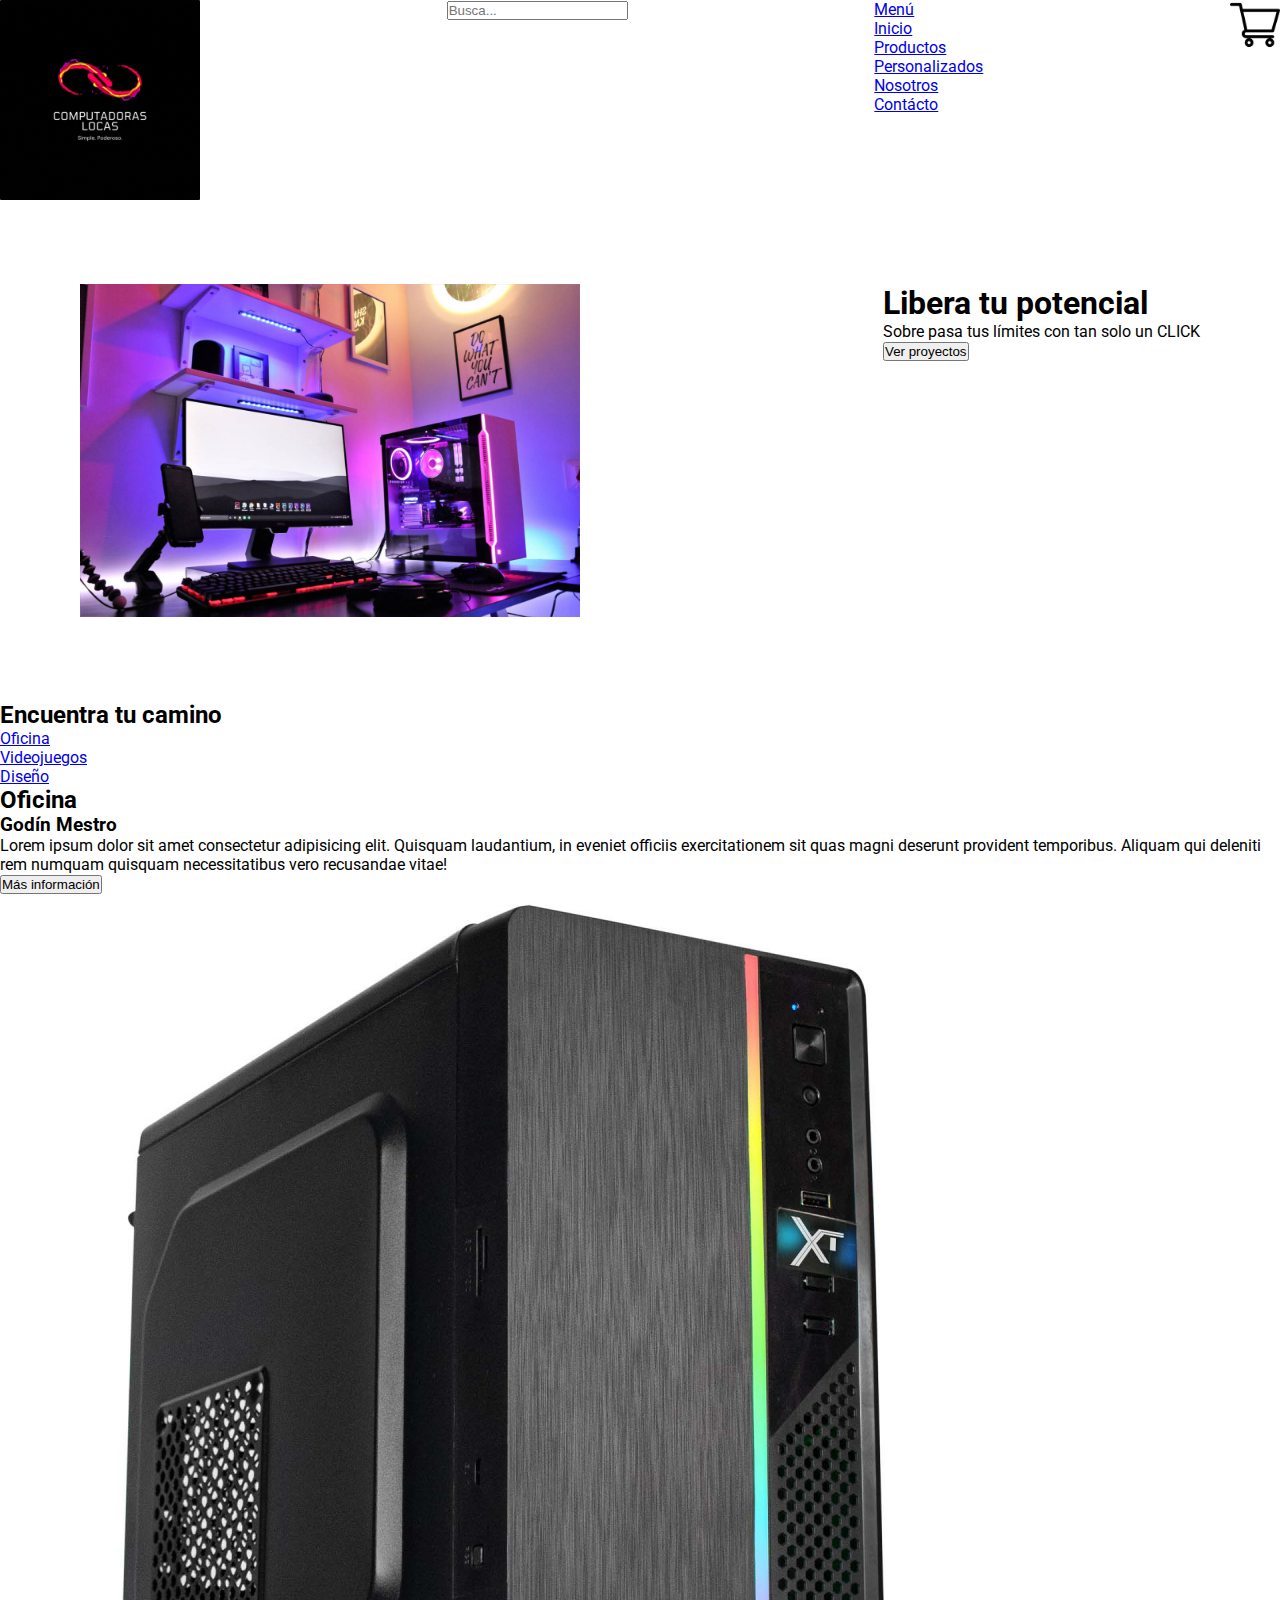
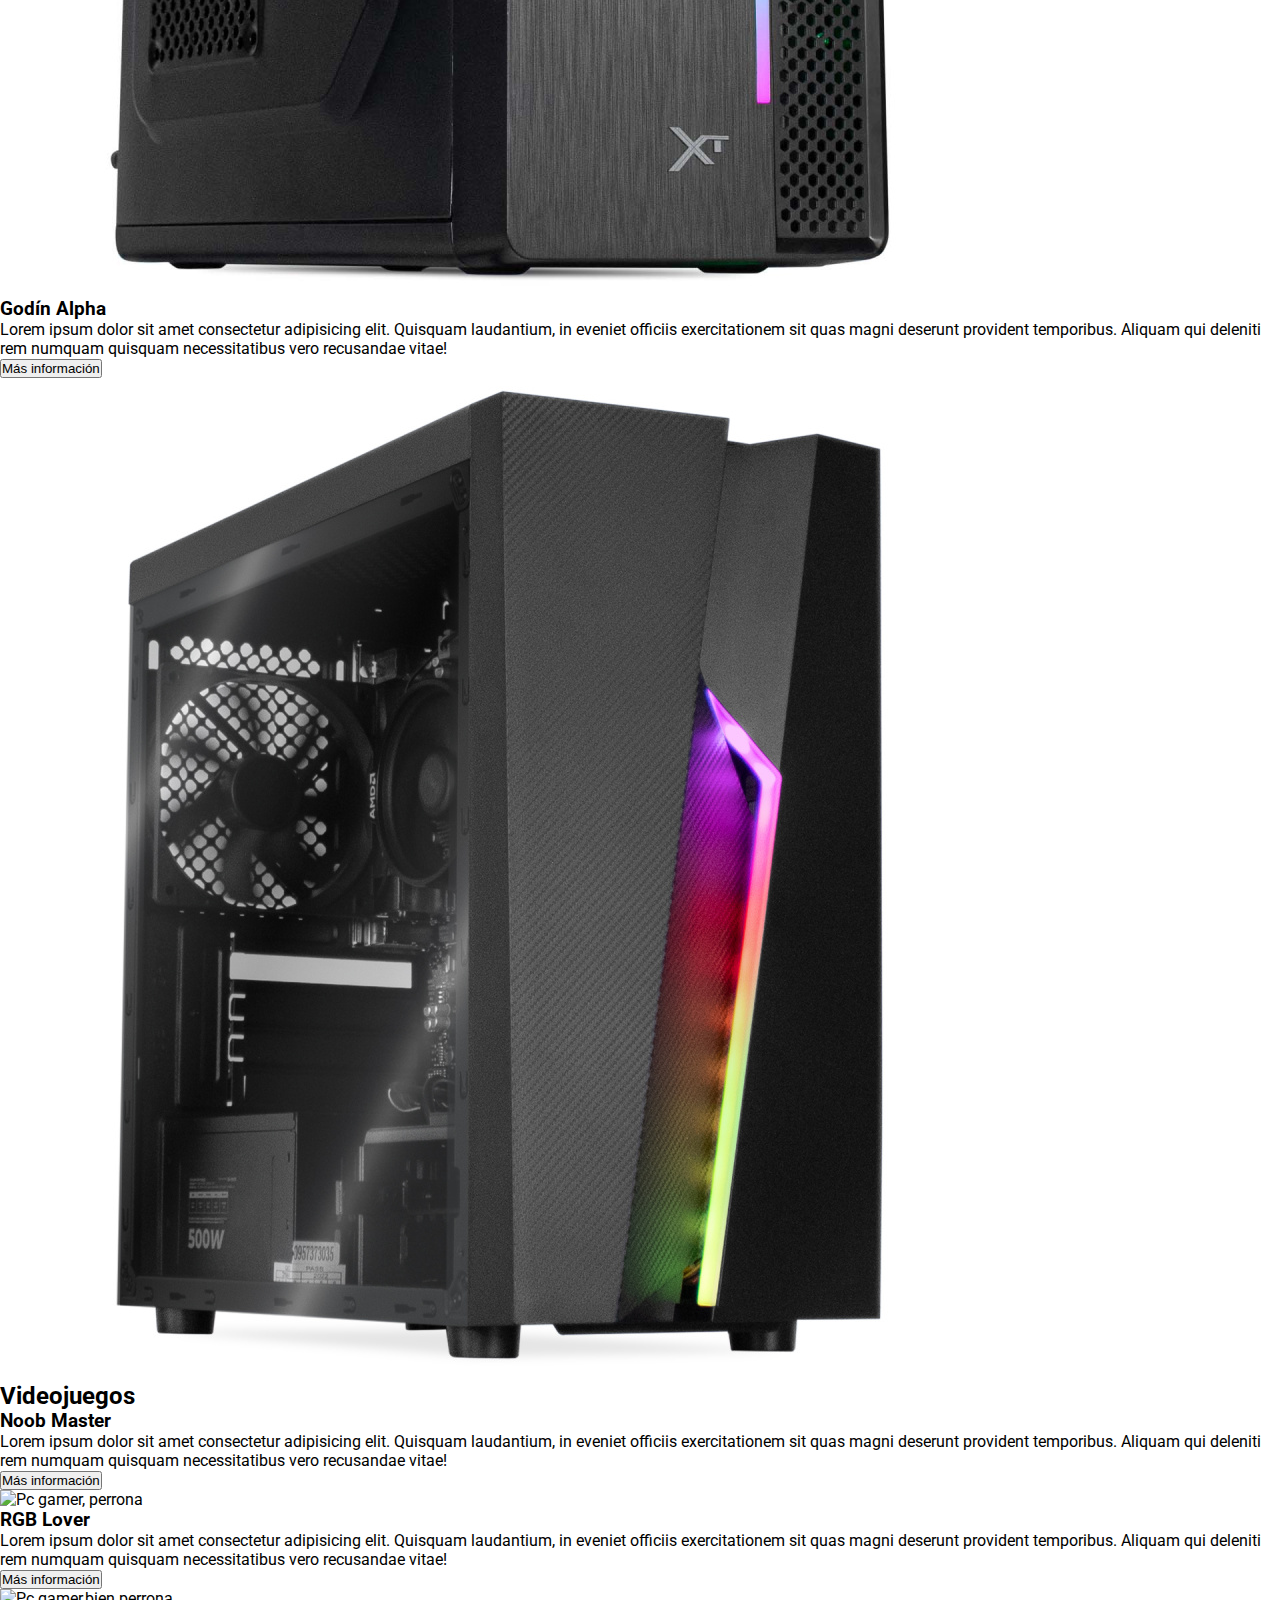
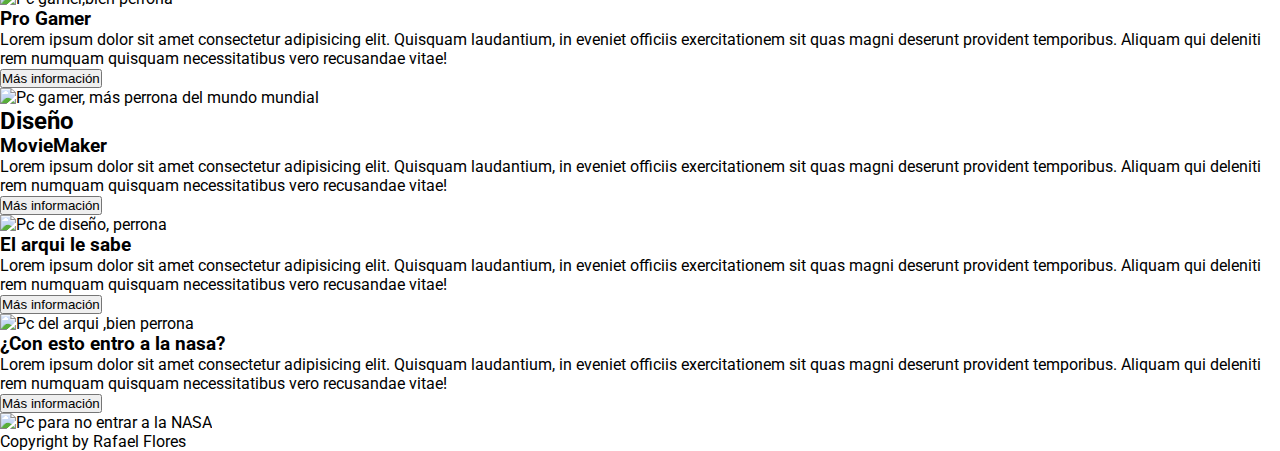
==== index.html @ 60869ec3 "unit" ====
<!DOCTYPE html>
<html lang="en">
<head>
  <meta charset="UTF-8">
  <meta http-equiv="X-UA-Compatible" content="IE=edge">
  <meta name="viewport" content="width=device-width, initial-scale=1.0">
  <title>Computadoras Locas</title>
  <link href="styles/index.css" rel="stylesheet" type="text/css">
</head>
<body>
<header>
  <div class="logo">
    <img src="imagenes/logo.gif" alt="Logo perron">
  </div>
  <div class="search_bar">
    <input type="text" placeholder="Busca...">
  </div>
    <nav>
      <ul id="menu">
        <li><a href="#">Menú</a></li>
      </ul>  
      <ul>
        <li><a href="#">Inicio</a></li>
        <li><a href="pages/productos.html">Productos</a></li>
        <li><a href="pages/personalizados.html">Personalizados</a></li>
        <li><a href="pages/nosotros.html">Nosotros</a></li>
        <li><a href="pages/contacto.html">Contácto</a></li>
      </ul>
    </nav>
    <div class="cart">
      <img src="imagenes/shopping-cart.png" alt="Carrito perron">
    </div>
      
</header>
<main>
  <div class="banner">
    <img src="imagenes/image_intro.jpeg" alt="Imagen Perrona de una PC"> 
  </div>
  <div class="text_1">
    <h1>Libera tu potencial</h1>
    <p>Sobre pasa tus límites con tan solo un CLICK</p>
  
  <div>
    <button type="button">Ver proyectos</button>
  </div>
</div>
</main>
<aside>
  <h2>Encuentra tu camino</h2>
  <ul>
    <li><a href="#">Oficina</a></li>
    <li><a href="#">Videojuegos</a></li>
    <li><a href="#">Diseño</a></li>
  </ul>
</aside>
<section id="oficina">
  <div class="heading">
    <h2>Oficina</h2>
  </div>
  <div id="godin_mestro">
    <div>
      <h3>Godín Mestro</h3>
      <p>Lorem ipsum dolor sit amet consectetur adipisicing elit. Quisquam laudantium, in eveniet officiis exercitationem sit quas magni deserunt provident temporibus. Aliquam qui deleniti rem numquam quisquam necessitatibus vero recusandae vitae!</p>
    </div>
    <div>
      <button type="button">Más información</button>
    </div>
    <div>
      <img src="imagenes/godin_maestro/godin_mestro.jpg" alt="Pc godín, perrona">
    </div>
  </div>
  <div id="godin_alpha">
    <div>
      <h3>Godín Alpha</h3>
      <p>Lorem ipsum dolor sit amet consectetur adipisicing elit. Quisquam laudantium, in eveniet officiis exercitationem sit quas magni deserunt provident temporibus. Aliquam qui deleniti rem numquam quisquam necessitatibus vero recusandae vitae!</p>
    </div>
    <div>
      <button type="button">Más información</button>
    </div>
    <div>
      <img src="imagenes/godin_alpha/godin_alpha_a.jpg" alt="Pc godín, aún más perrona">
    </div>
  </div>
</section>
<section id="videojuegos">
  <div class="heading">
    <h2>Videojuegos</h2>
  </div>
  <div id="noob_master">
    <div>
      <h3>Noob Master</h3>
      <p>Lorem ipsum dolor sit amet consectetur adipisicing elit. Quisquam laudantium, in eveniet officiis exercitationem sit quas magni deserunt provident temporibus. Aliquam qui deleniti rem numquam quisquam necessitatibus vero recusandae vitae!</p>
    </div>
    <div>
      <button type="button">Más información</button>
    </div>
    <div>
      <img src="#" alt="Pc gamer, perrona">
    </div>
  </div>
  <div id="rgb_lover">
    <div>
      <h3>RGB Lover</h3>
      <p>Lorem ipsum dolor sit amet consectetur adipisicing elit. Quisquam laudantium, in eveniet officiis exercitationem sit quas magni deserunt provident temporibus. Aliquam qui deleniti rem numquam quisquam necessitatibus vero recusandae vitae!</p>
    </div>
    <div>
      <button type="button">Más información</button>
    </div>
    <div>
      <img src="#" alt="Pc gamer,bien perrona">
    </div>
  </div>
  <div id="Pro_Gamer">
    <div>
      <h3>Pro Gamer</h3>
      <p>Lorem ipsum dolor sit amet consectetur adipisicing elit. Quisquam laudantium, in eveniet officiis exercitationem sit quas magni deserunt provident temporibus. Aliquam qui deleniti rem numquam quisquam necessitatibus vero recusandae vitae!</p>
    </div>
    <div>
      <button type="button">Más información</button>
    </div>
    <div>
      <img src="#" alt="Pc gamer, más perrona del mundo mundial">
    </div>
  </div>
</section>
<section id="diseño">
  <div class="heading">
    <h2>Diseño</h2>
  </div>
  <div id="movie_maker">
    <div>
      <h3>MovieMaker</h3>
      <p>Lorem ipsum dolor sit amet consectetur adipisicing elit. Quisquam laudantium, in eveniet officiis exercitationem sit quas magni deserunt provident temporibus. Aliquam qui deleniti rem numquam quisquam necessitatibus vero recusandae vitae!</p>
    </div>
    <div>
      <button type="button">Más información</button>
    </div>
    <div>
      <img src="#" alt="Pc de diseño, perrona">
    </div>
  </div>
  <div id="arqui">
    <div>
      <h3>El arqui le sabe</h3>
      <p>Lorem ipsum dolor sit amet consectetur adipisicing elit. Quisquam laudantium, in eveniet officiis exercitationem sit quas magni deserunt provident temporibus. Aliquam qui deleniti rem numquam quisquam necessitatibus vero recusandae vitae!</p>
    </div>
    <div>
      <button type="button">Más información</button>
    </div>
    <div>
      <img src="#" alt="Pc del arqui ,bien perrona">
    </div>
  </div>
  <div id="nasa">
    <div>
      <h3>¿Con esto entro a la nasa?</h3>
      <p>Lorem ipsum dolor sit amet consectetur adipisicing elit. Quisquam laudantium, in eveniet officiis exercitationem sit quas magni deserunt provident temporibus. Aliquam qui deleniti rem numquam quisquam necessitatibus vero recusandae vitae!</p>
    </div>
    <div>
      <button type="button">Más información</button>
    </div>
    <div>
      <img src="#" alt="Pc para no entrar a la NASA">
    </div>
  </div>
</section>
<footer>
  <label>Copyright by Rafael Flores</label>
</footer>
  
</body>
</html>
---- styles/index.css ----
@import url('https://fonts.googleapis.com/css2?family=Roboto:wght@400;700&display=swap');


html {
  /* background-color:#020202; */
  font-family: 'Roboto', sans-serif;
}


* {
  margin: 0;
  padding: 0;
  box-sizing: border-box;
}

ul {
  list-style: none;
}

header {
  display: flex;
  justify-content: space-between;
}


.logo img {
  display: inline-block;
  width: 200px;
  border-radius: 1px;
}


.cart img {
  display: inline-block;
  width: 50px;
}

/*Main*/

main {
  display: flex;
  justify-content: space-between;
}

.banner {
  width: auto;
  height: auto;
  padding: 80px;
}

.banner img {
  width: 500px;
  
}

.text_1 {
  width: auto;
  height: auto;
  padding: 80px;
}
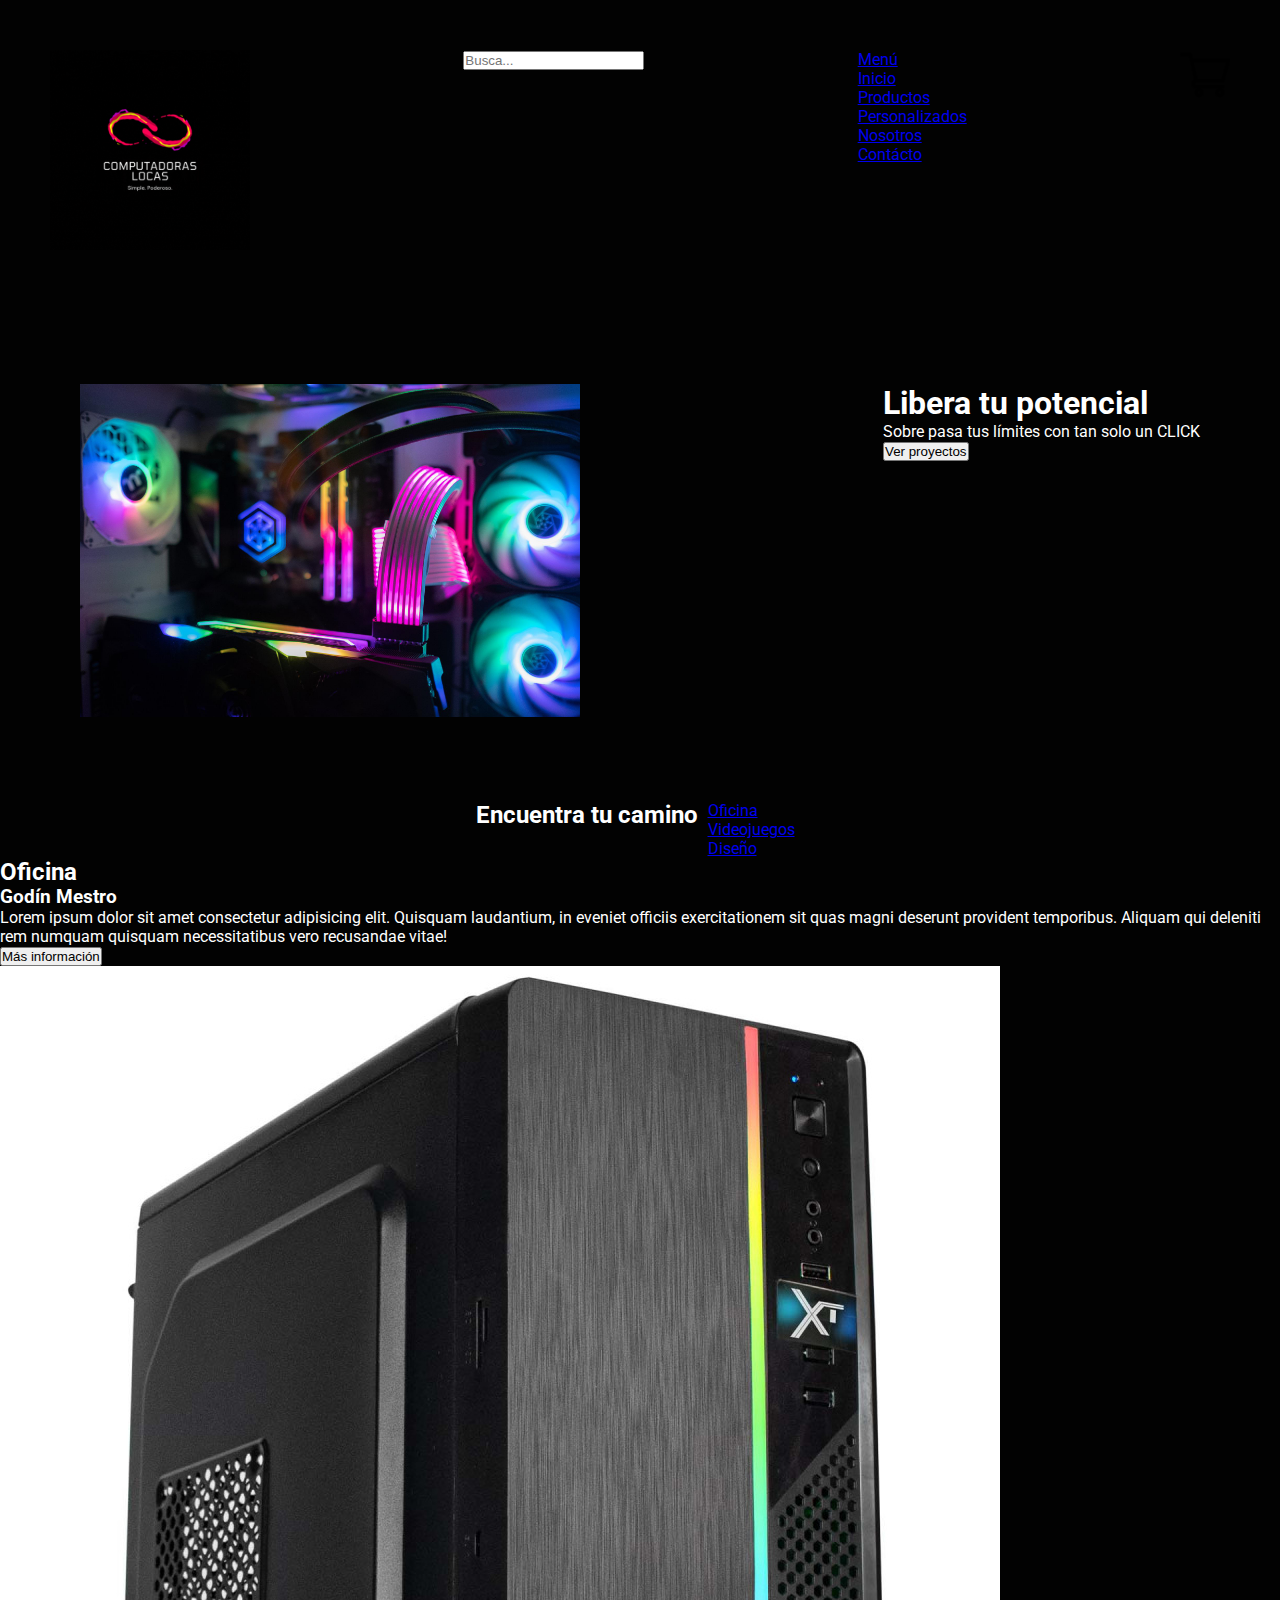
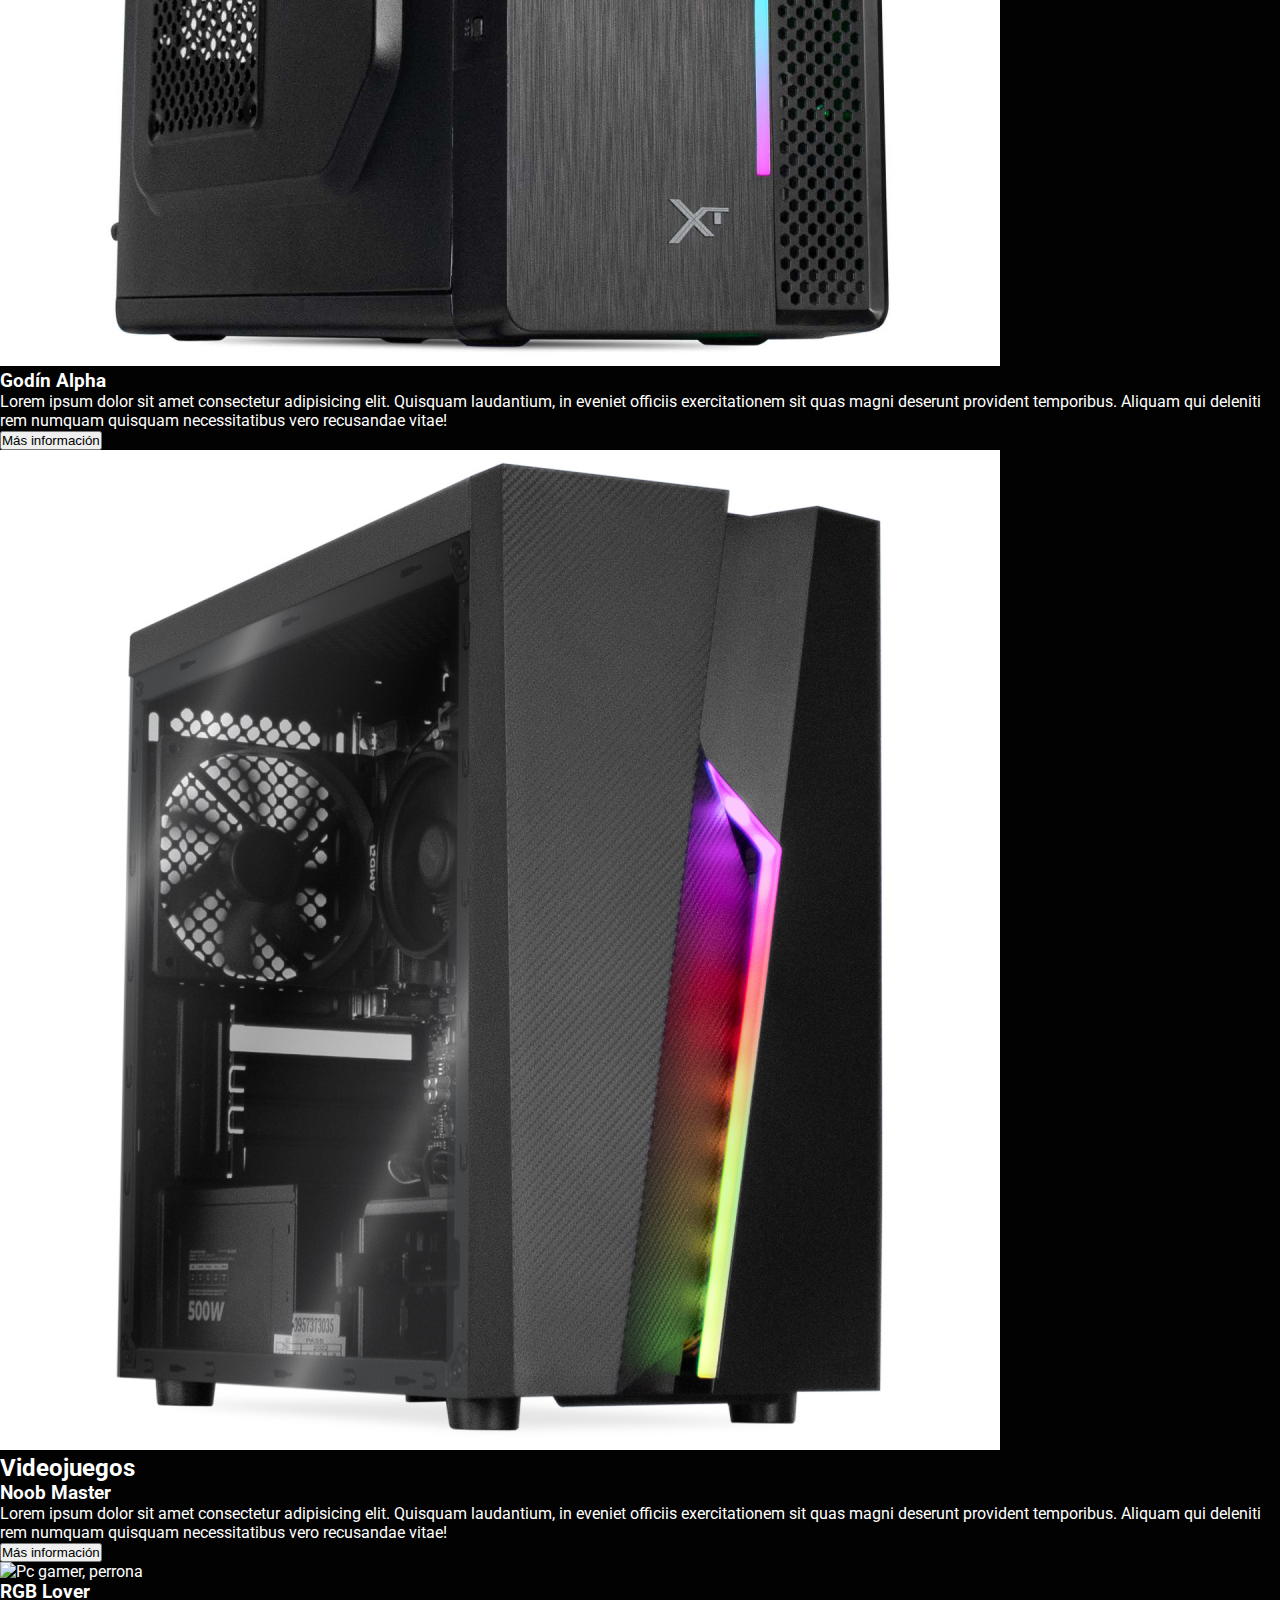
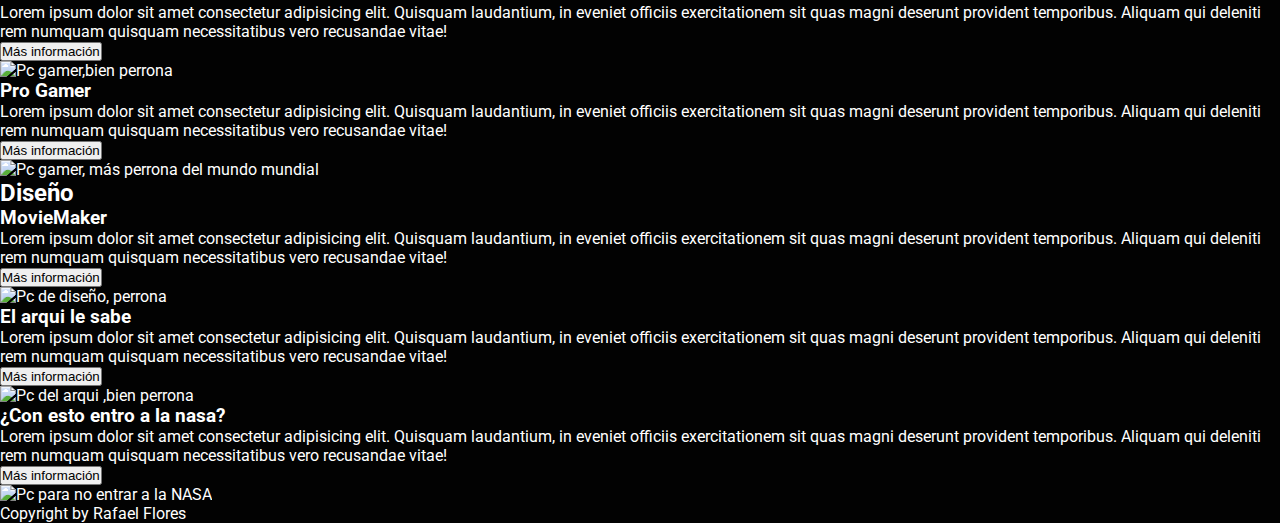
==== commit 6cefb2c7: "unit" ====
--- a/index.html
+++ b/index.html
@@ -34,7 +34,7 @@
 </header>
 <main>
   <div class="banner">
-    <img src="imagenes/image_intro.jpeg" alt="Imagen Perrona de una PC"> 
+    <img src="imagenes/intro.jpg" alt="Imagen Perrona de una PC"> 
   </div>
   <div class="text_1">
     <h1>Libera tu potencial</h1>
@@ -45,7 +45,7 @@
   </div>
 </div>
 </main>
-<aside>
+<aside class="menu_section">
   <h2>Encuentra tu camino</h2>
   <ul>
     <li><a href="#">Oficina</a></li>
--- a/styles/index.css
+++ b/styles/index.css
@@ -2,24 +2,29 @@
 
 
 html {
-  /* background-color:#020202; */
+  background-color:#020202;
   font-family: 'Roboto', sans-serif;
+  color:#fff;
 }
 
 
 * {
   margin: 0;
   padding: 0;
-  box-sizing: border-box;
 }
 
-ul {
+
+
+
+ul  {
   list-style: none;
+  
 }
 
 header {
   display: flex;
   justify-content: space-between;
+  padding: 50px;
 }
 
 
@@ -57,4 +62,20 @@
   width: auto;
   height: auto;
   padding: 80px;
+}
+
+/* PC menu section */
+
+.menu_section {
+  display: flex;
+  justify-content: center;
+  
+}
+
+.menu_section h2 a {
+  display: inline-block;
+}
+
+.menu_section a  {
+  padding: 10px;
 }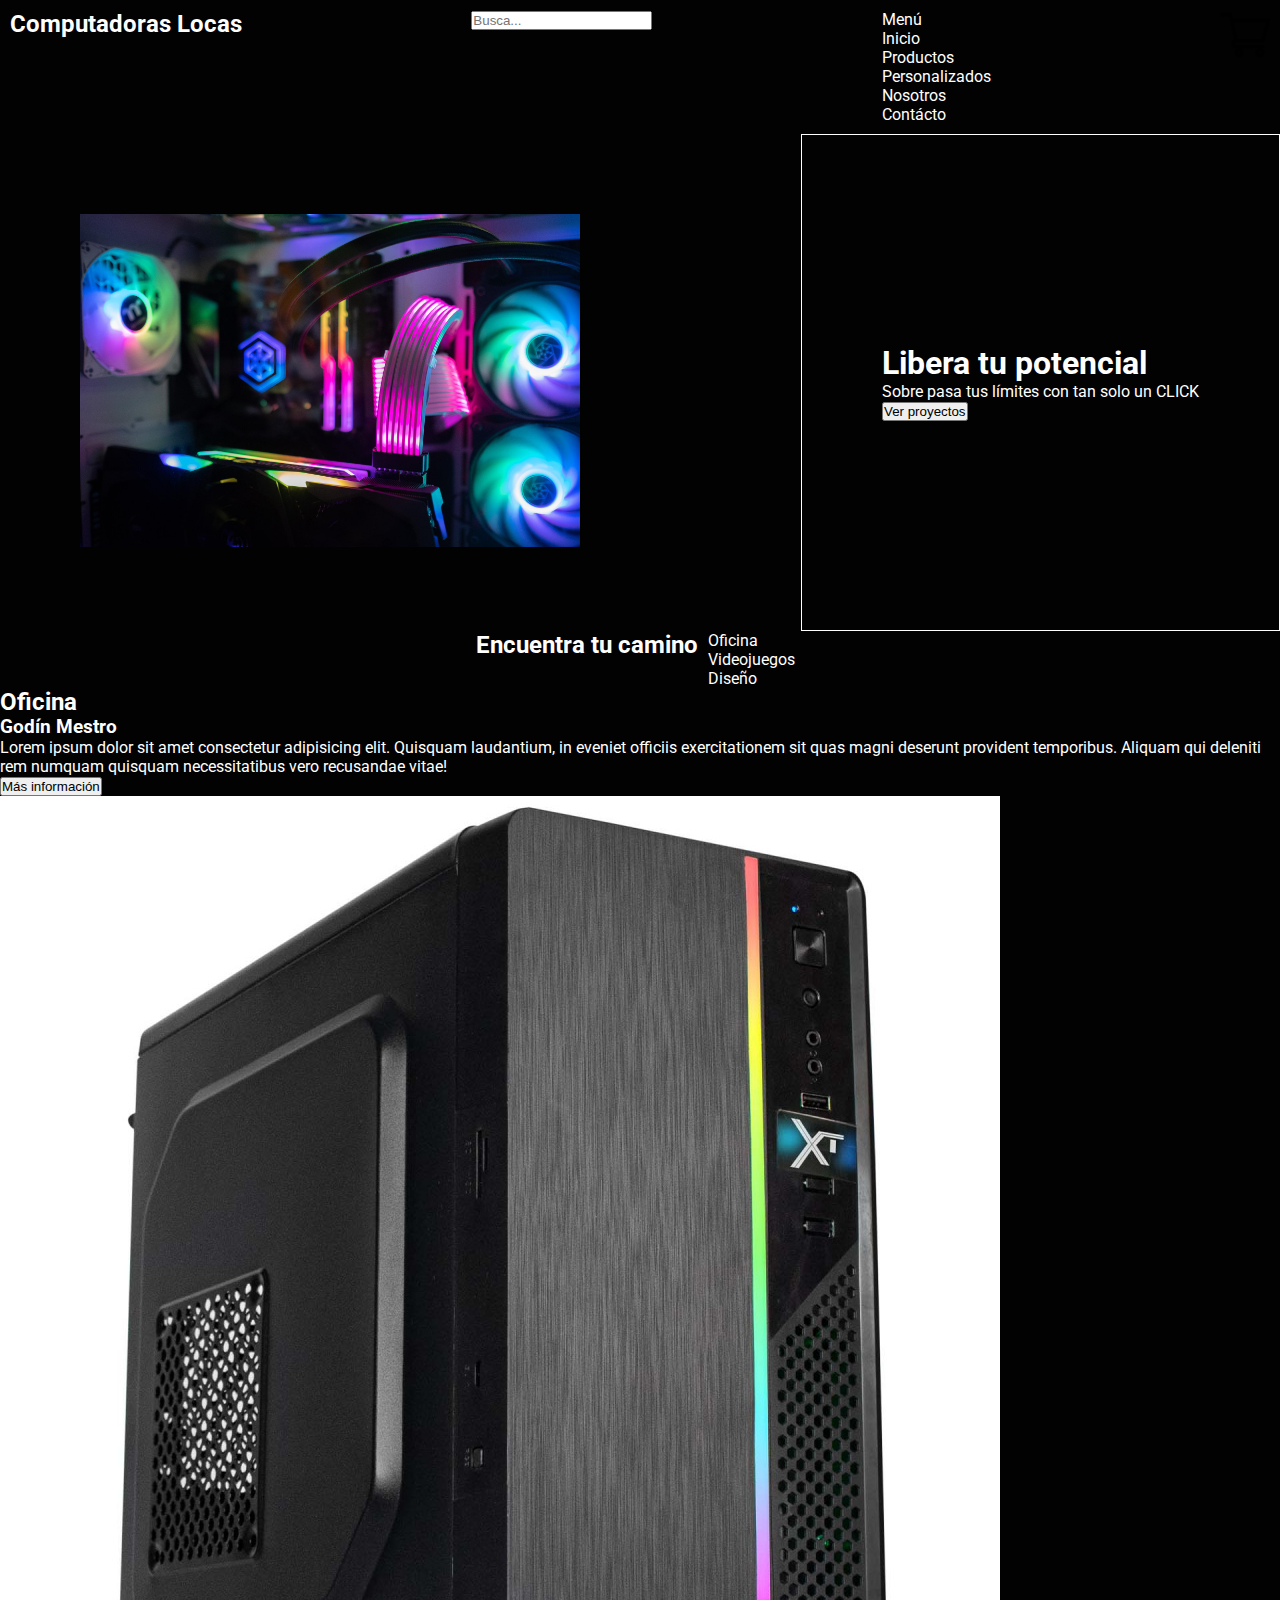
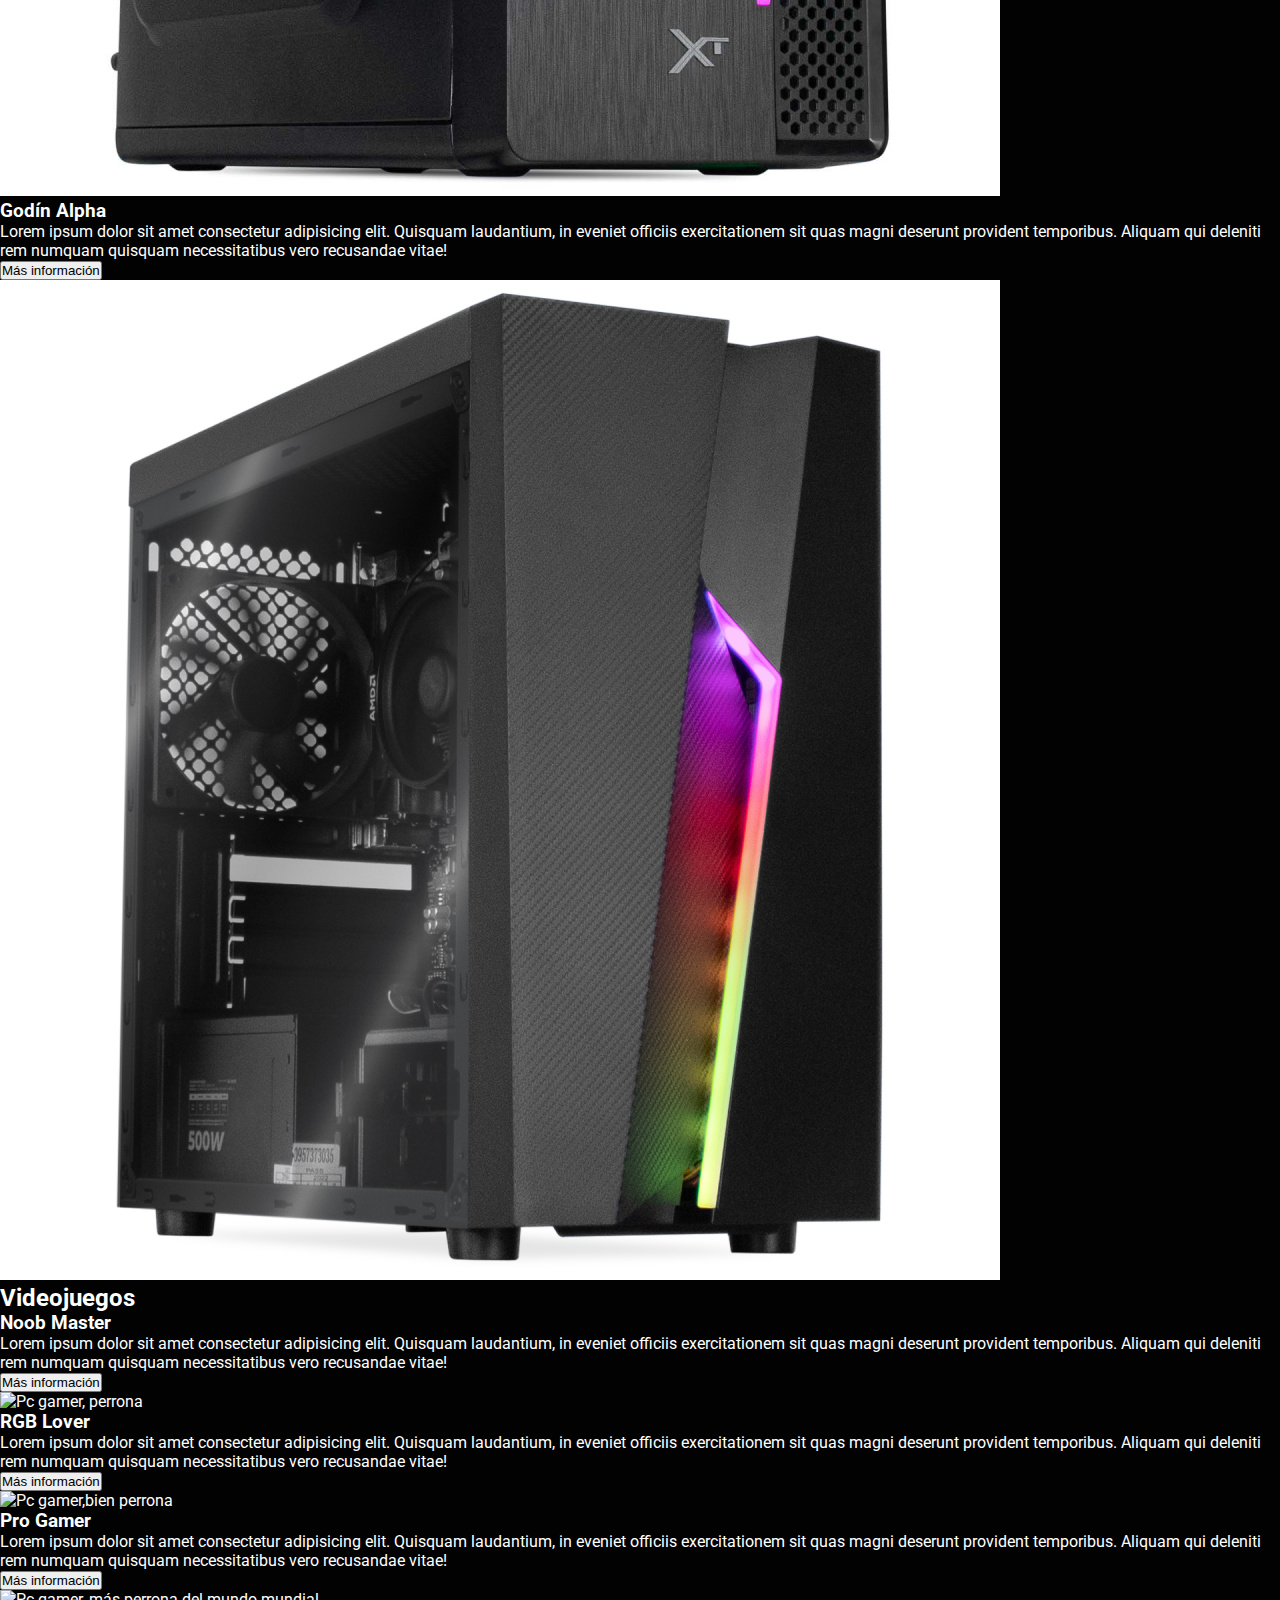
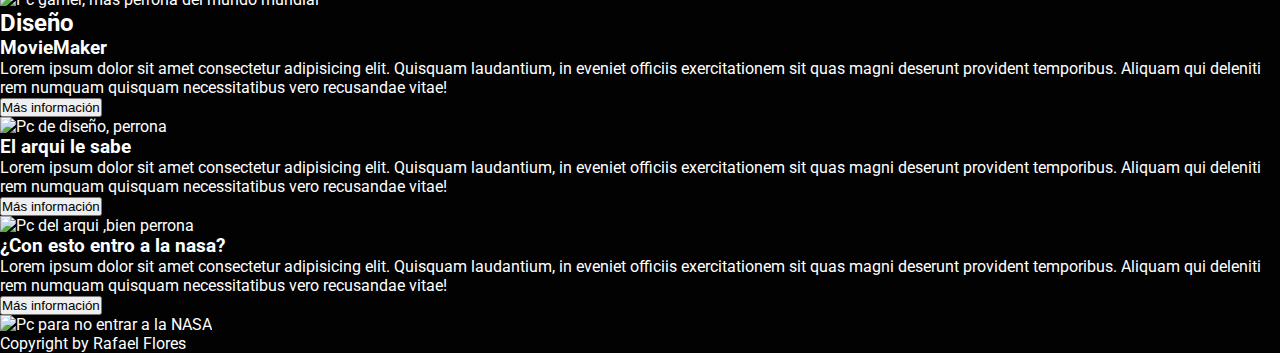
==== commit 4211fbc7: "unit" ====
--- a/index.html
+++ b/index.html
@@ -10,7 +10,7 @@
 <body>
 <header>
   <div class="logo">
-    <img src="imagenes/logo.gif" alt="Logo perron">
+    <h2>Computadoras Locas</h2>
   </div>
   <div class="search_bar">
     <input type="text" placeholder="Busca...">
--- a/styles/index.css
+++ b/styles/index.css
@@ -5,6 +5,7 @@
   background-color:#020202;
   font-family: 'Roboto', sans-serif;
   color:#fff;
+  box-sizing: border-box;
 }
 
 
@@ -16,22 +17,22 @@
 
 
 
-ul  {
+ul, a {
   list-style: none;
-  
+  color:#fff;
+  text-decoration: none;
 }
 
 header {
   display: flex;
   justify-content: space-between;
-  padding: 50px;
+  padding: 10px;
 }
 
 
 .logo img {
   display: inline-block;
-  width: 200px;
-  border-radius: 1px;
+  width: 300px;
 }
 
 
@@ -45,6 +46,7 @@
 main {
   display: flex;
   justify-content: space-between;
+  
 }
 
 .banner {
@@ -58,10 +60,12 @@
   
 }
 
+
+
 .text_1 {
-  width: auto;
-  height: auto;
   padding: 80px;
+  border: 1px solid #fff;
+  align-content: center;
 }
 
 /* PC menu section */
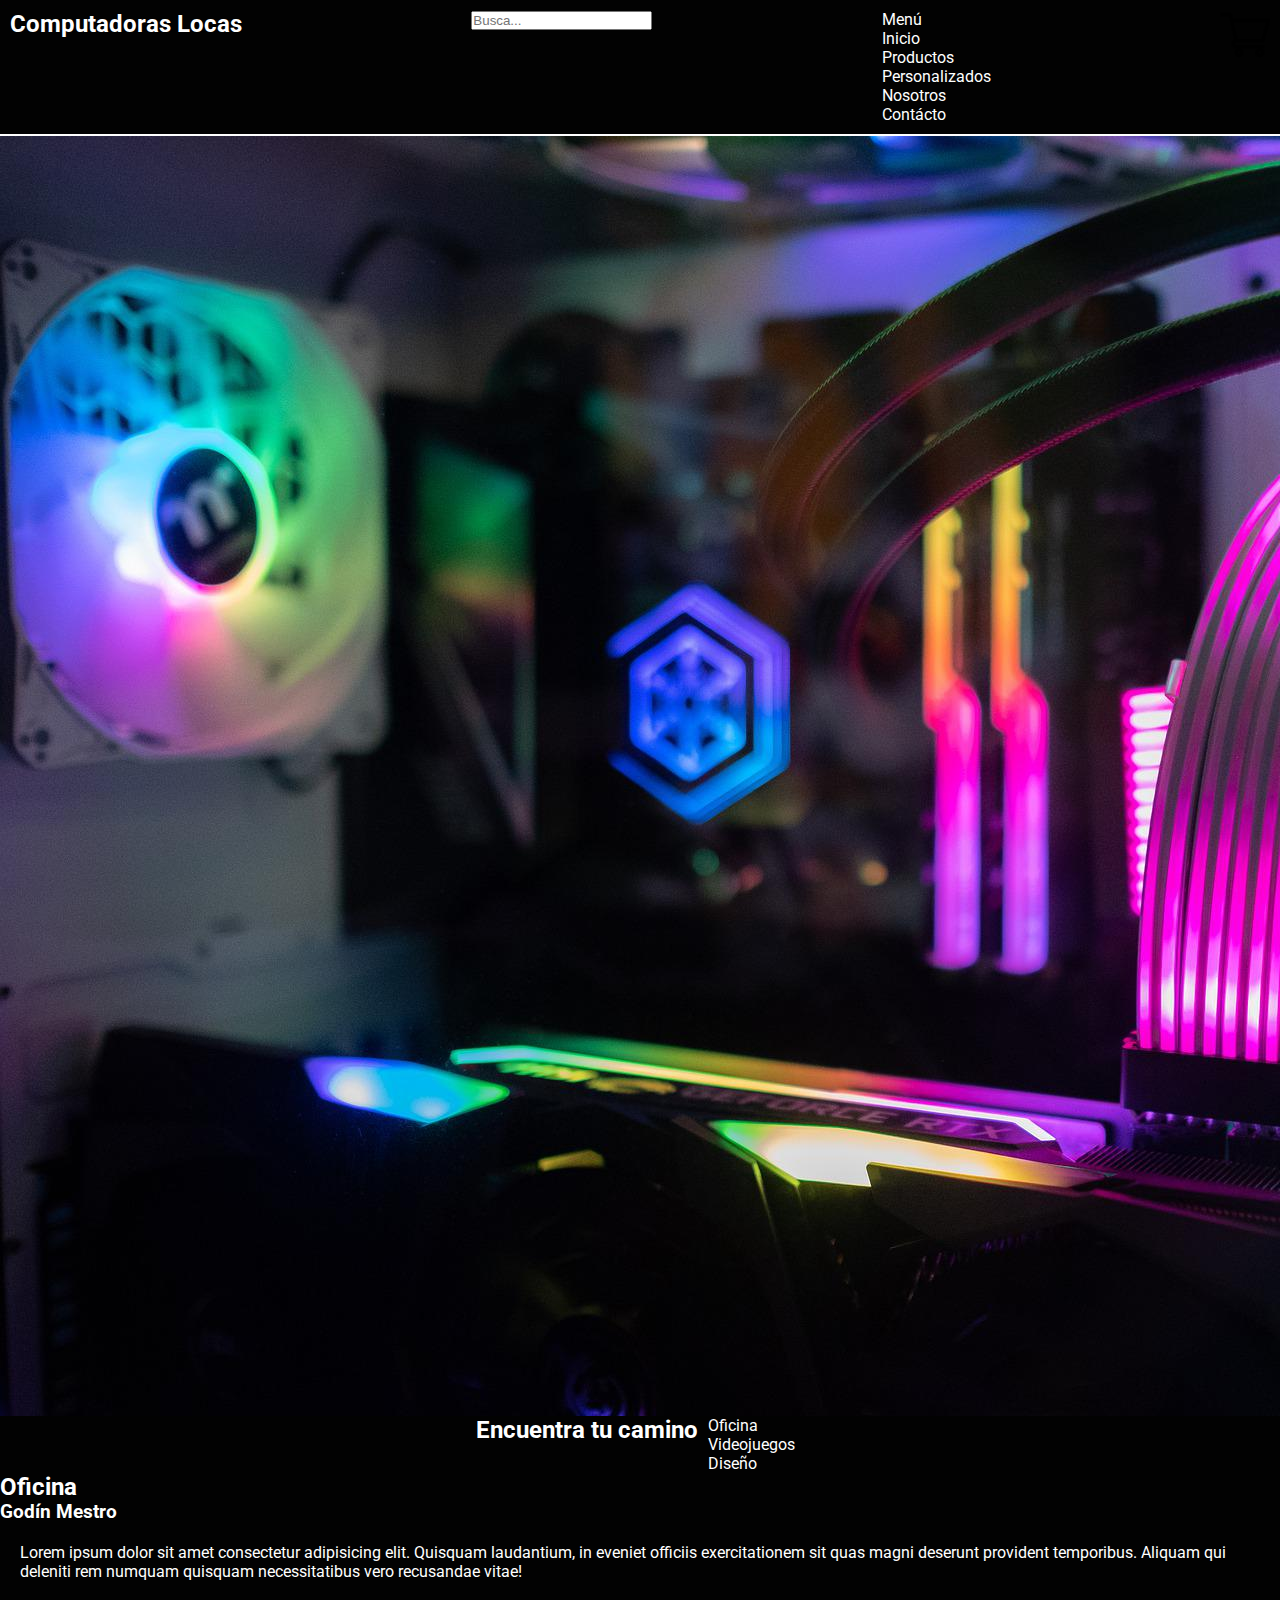
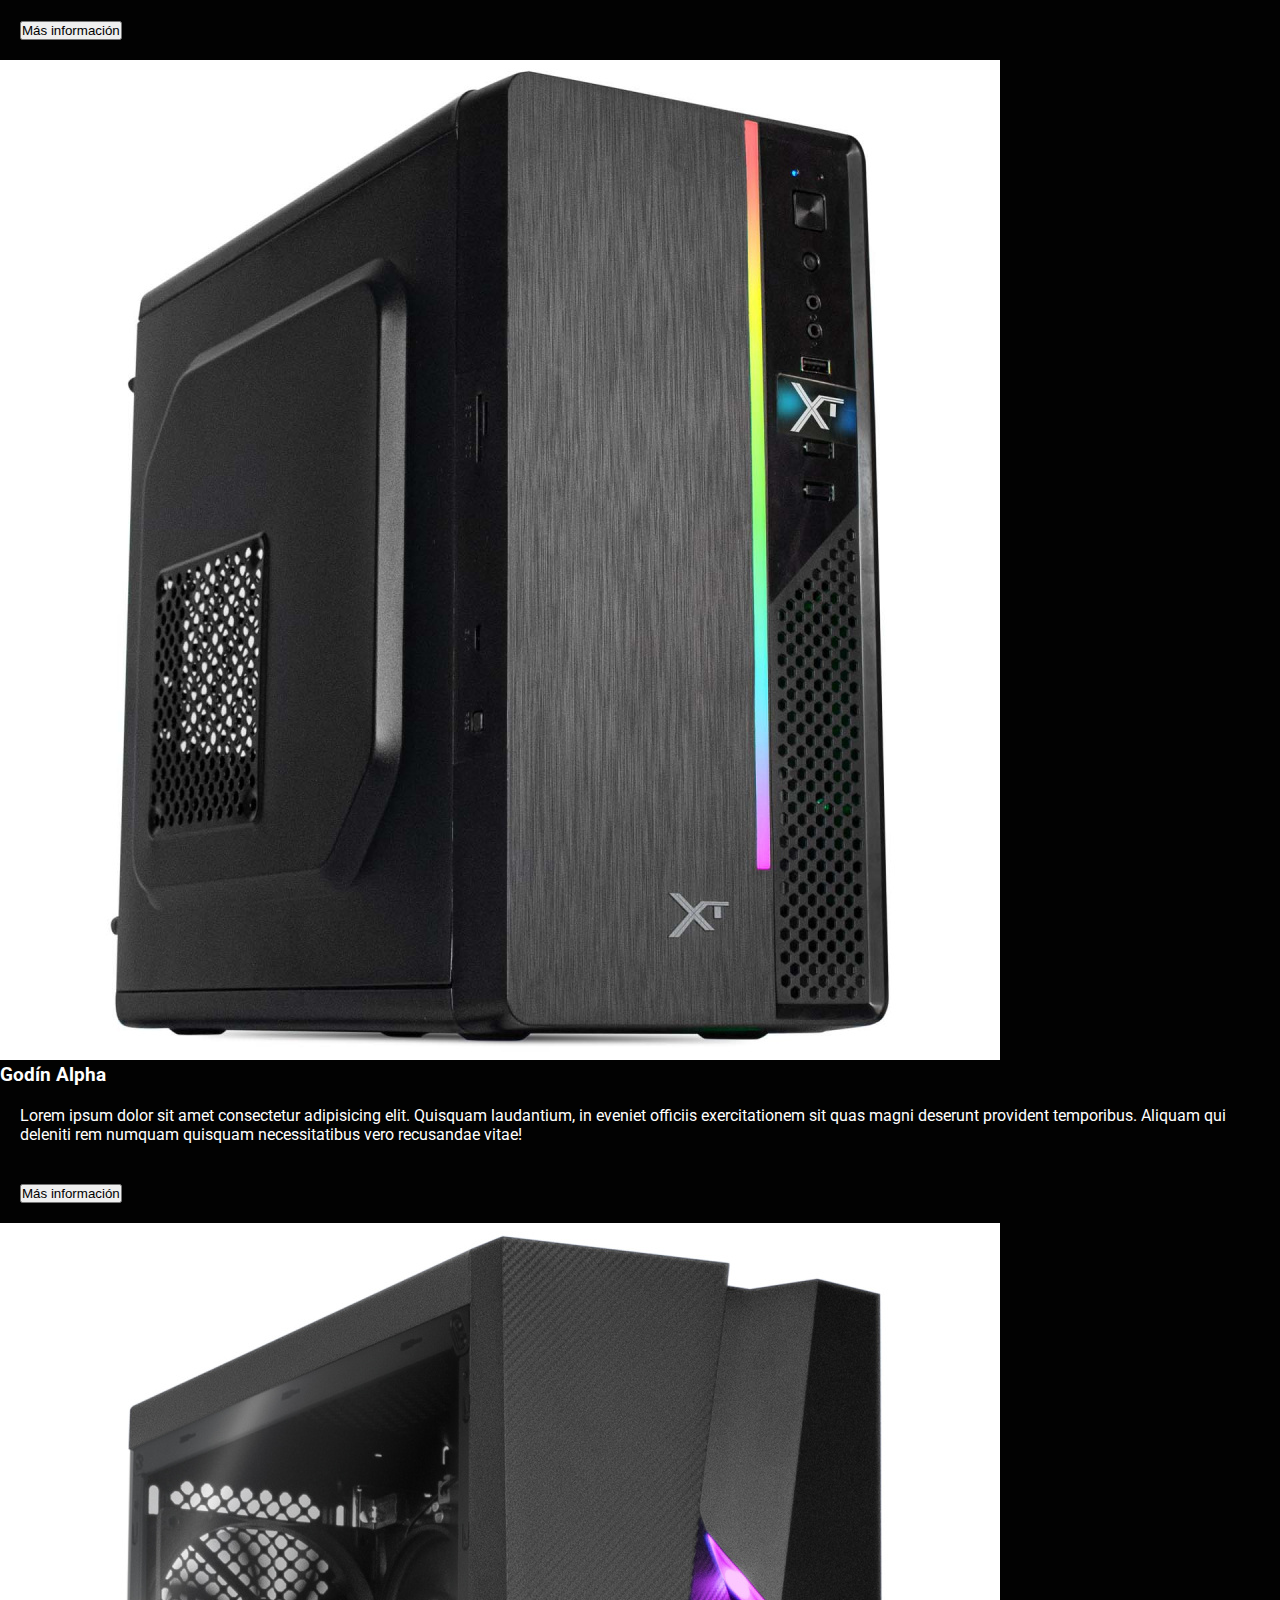
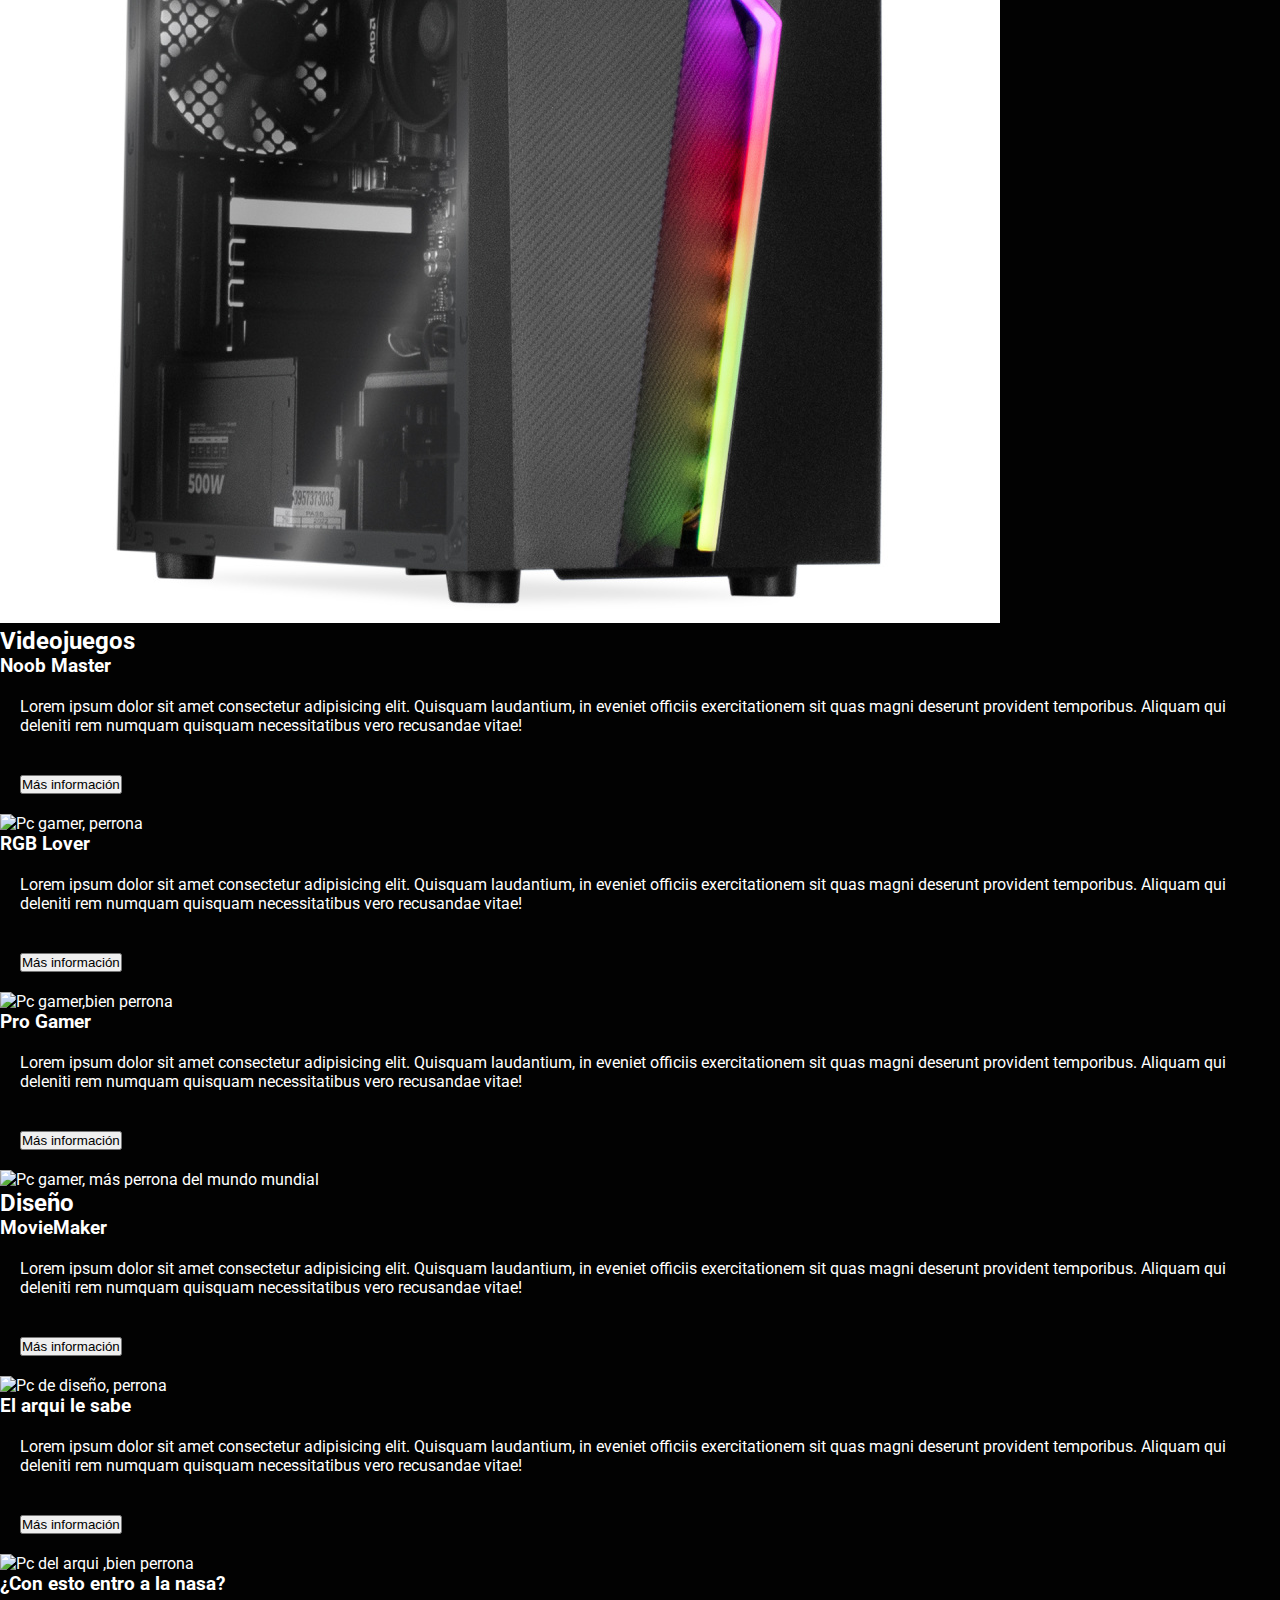
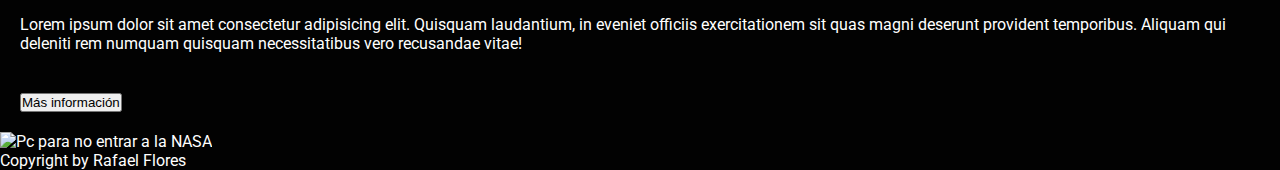
==== commit 0f9fd25f: "unit" ====
--- a/index.html
+++ b/index.html
@@ -33,17 +33,12 @@
       
 </header>
 <main>
-  <div class="banner">
-    <img src="imagenes/intro.jpg" alt="Imagen Perrona de una PC"> 
+    <img src="imagenes/intro.jpg" alt="Imagen Perrona de una PC">
+  <div class="text_1">
+      <h1>Libera tu potencial</h1>
+      <p>En <em>Computadoras Locas</em> podrás encontrar todo lo que necesitas para mostrarle al mundo todo lo que puedes hacer.</p>
+      <button type="button">Ver proyectos</button>
   </div>
-  <div class="text_1">
-    <h1>Libera tu potencial</h1>
-    <p>Sobre pasa tus límites con tan solo un CLICK</p>
-  
-  <div>
-    <button type="button">Ver proyectos</button>
-  </div>
-</div>
 </main>
 <aside class="menu_section">
   <h2>Encuentra tu camino</h2>
--- a/styles/index.css
+++ b/styles/index.css
@@ -6,6 +6,7 @@
   font-family: 'Roboto', sans-serif;
   color:#fff;
   box-sizing: border-box;
+  font-size: 16px;
 }
 
 
@@ -27,12 +28,14 @@
   display: flex;
   justify-content: space-between;
   padding: 10px;
+  border-bottom: 2px solid #fff;
 }
+
 
 
 .logo img {
   display: inline-block;
-  width: 300px;
+ 
 }
 
 
@@ -49,23 +52,23 @@
   
 }
 
-.banner {
-  width: auto;
-  height: auto;
-  padding: 80px;
-}
 
 .banner img {
-  width: 500px;
+  width: 50%;
   
 }
 
 
 
 .text_1 {
-  padding: 80px;
+  margin: auto;
   border: 1px solid #fff;
-  align-content: center;
+  align-items: center;
+  justify-items: center;
+}
+
+.text_1 h2,p,button {
+  margin: 20px;
 }
 
 /* PC menu section */
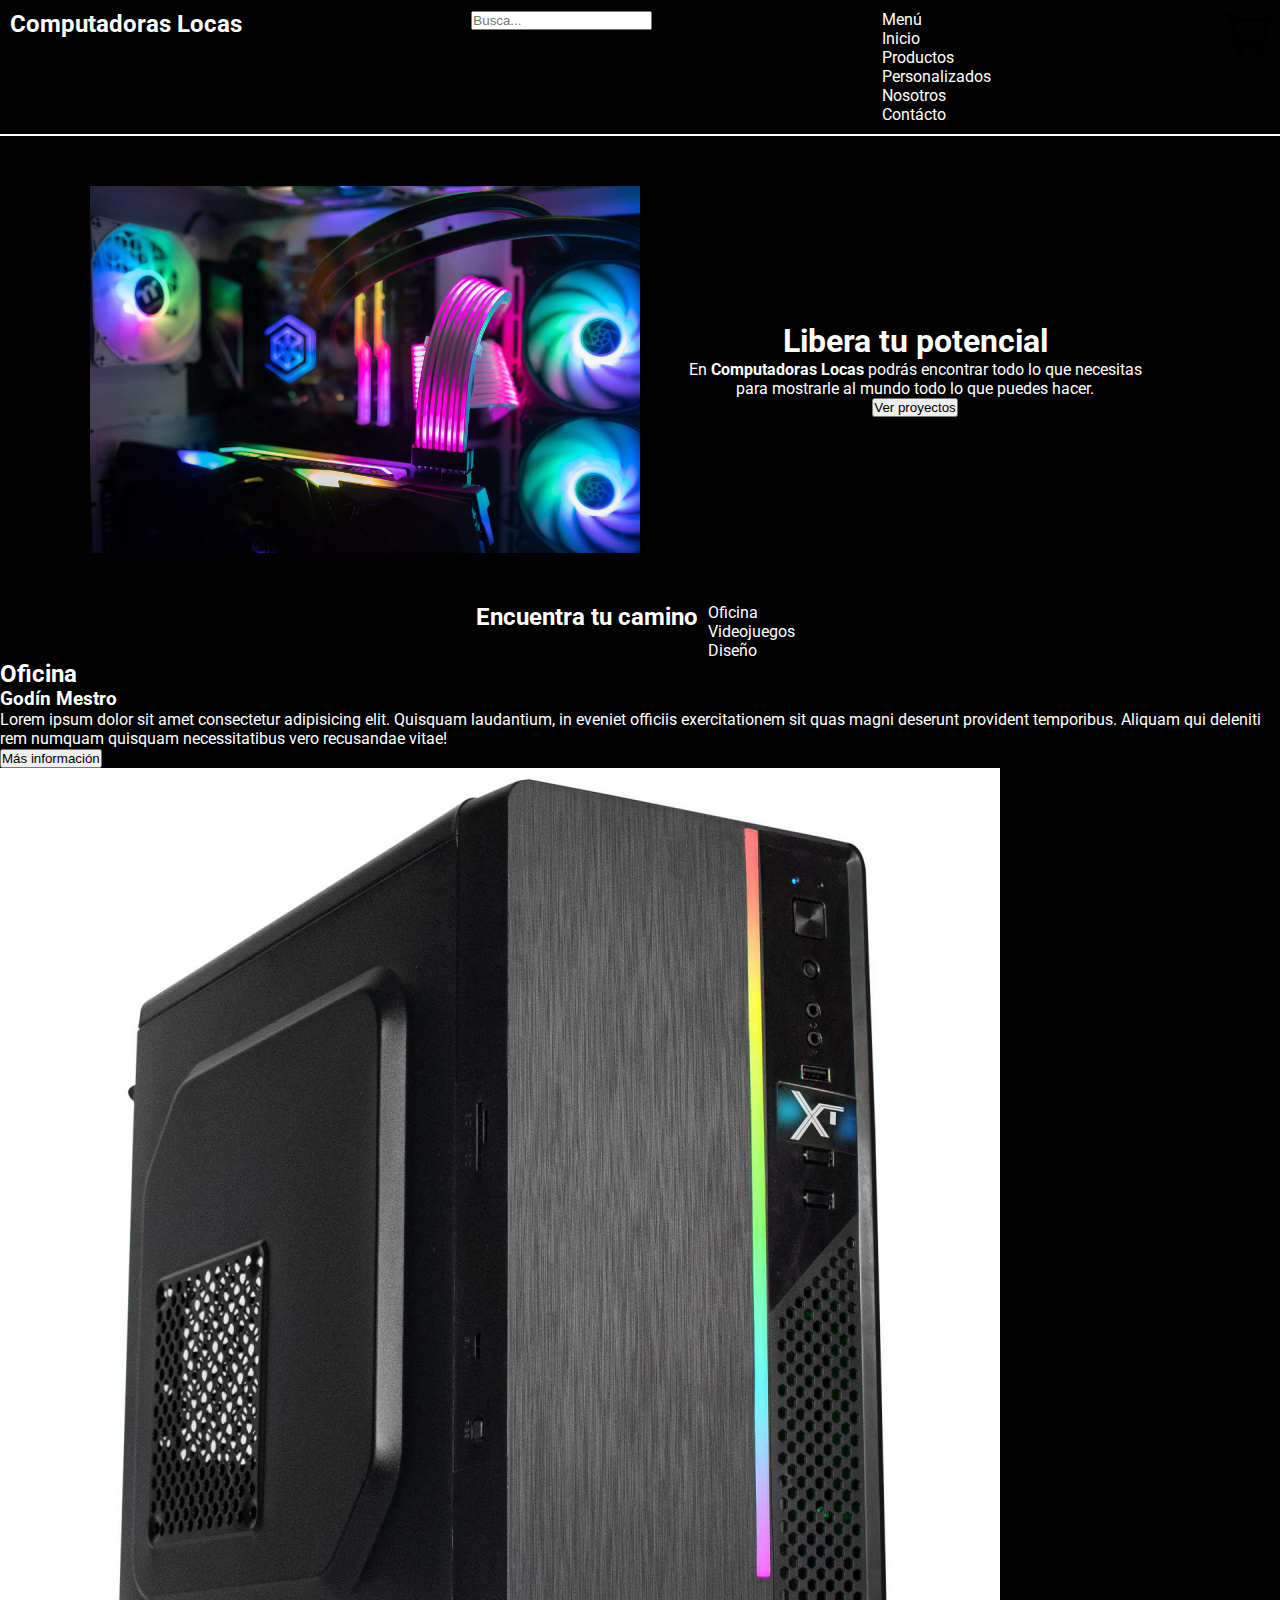
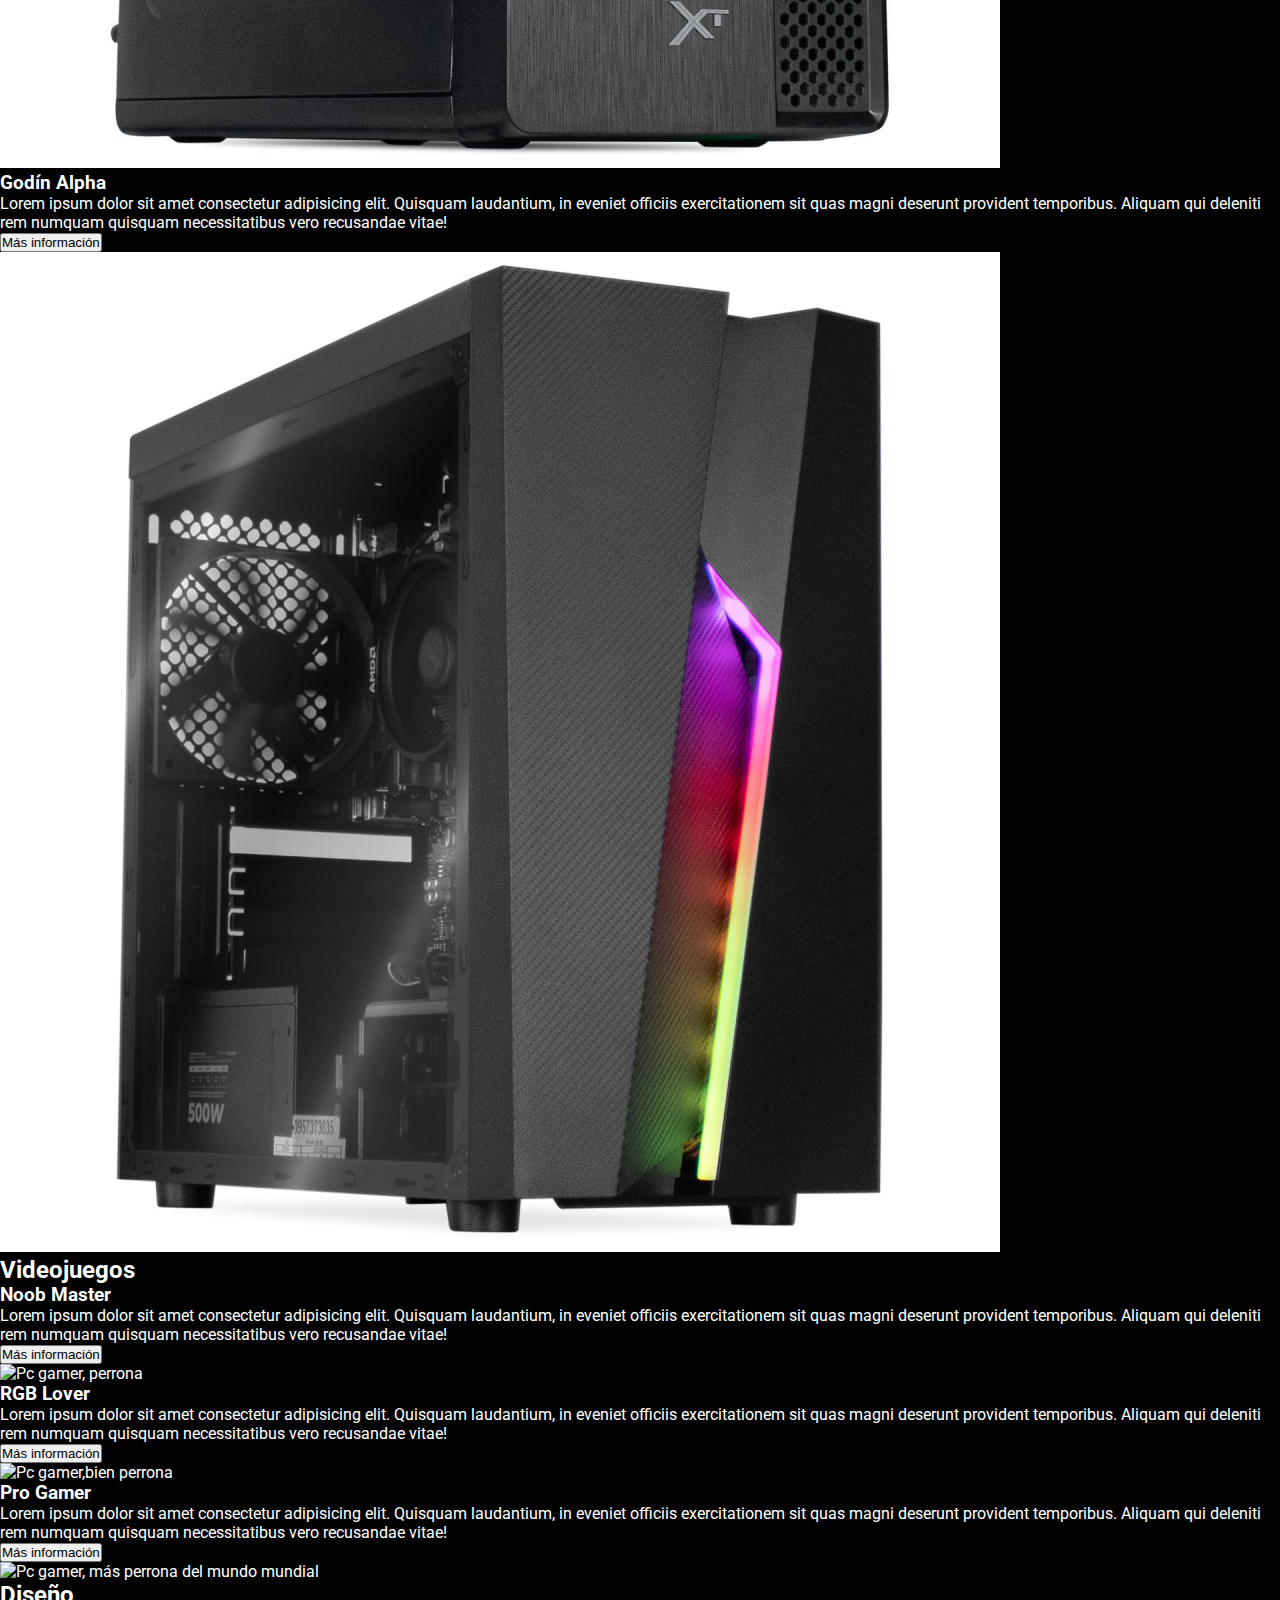
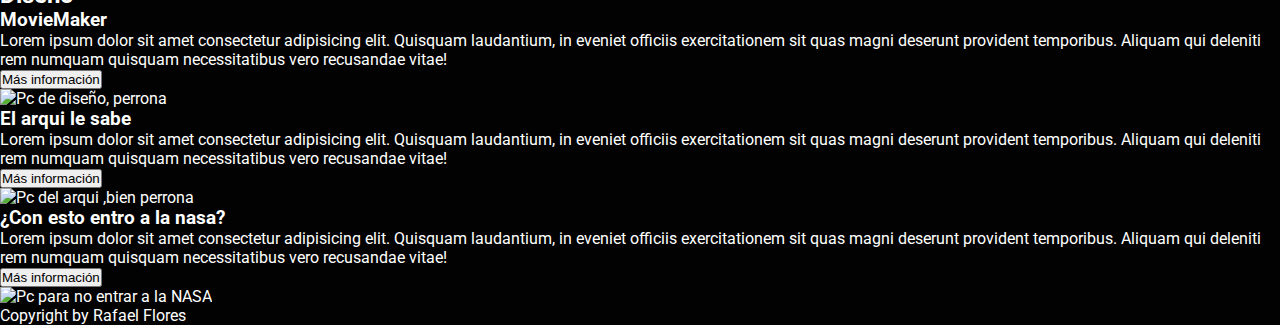
==== commit 560d2fdd: "unit" ====
--- a/index.html
+++ b/index.html
@@ -36,7 +36,7 @@
     <img src="imagenes/intro.jpg" alt="Imagen Perrona de una PC">
   <div class="text_1">
       <h1>Libera tu potencial</h1>
-      <p>En <em>Computadoras Locas</em> podrás encontrar todo lo que necesitas para mostrarle al mundo todo lo que puedes hacer.</p>
+      <p>En <strong>Computadoras Locas</strong> podrás encontrar todo lo que necesitas para mostrarle al mundo todo lo que puedes hacer.</p>
       <button type="button">Ver proyectos</button>
   </div>
 </main>
--- a/styles/index.css
+++ b/styles/index.css
@@ -47,29 +47,34 @@
 /*Main*/
 
 main {
-  display: flex;
-  justify-content: space-between;
-  
+  display: inline-flex;
+  margin-left: 90px;
+  margin-top: 50px;
+  margin-right: 90px;
+  margin-bottom: 50px;
+  justify-content: space-evenly;
+  align-items: center;
 }
 
-
-.banner img {
+/* .text_1 h1,p,button {
+  padding: 50px;
+  
+} */
+main img {
   width: 50%;
-  
 }
 
-
-
 .text_1 {
-  margin: auto;
-  border: 1px solid #fff;
-  align-items: center;
-  justify-items: center;
+  display: flex;
+  align-content: center;
+  flex-wrap: wrap;
+  margin: 40px;
+  justify-content: center;
 }
 
-.text_1 h2,p,button {
-  margin: 20px;
-}
+ .text_1 p {
+  text-align: center;
+ }
 
 /* PC menu section */
 
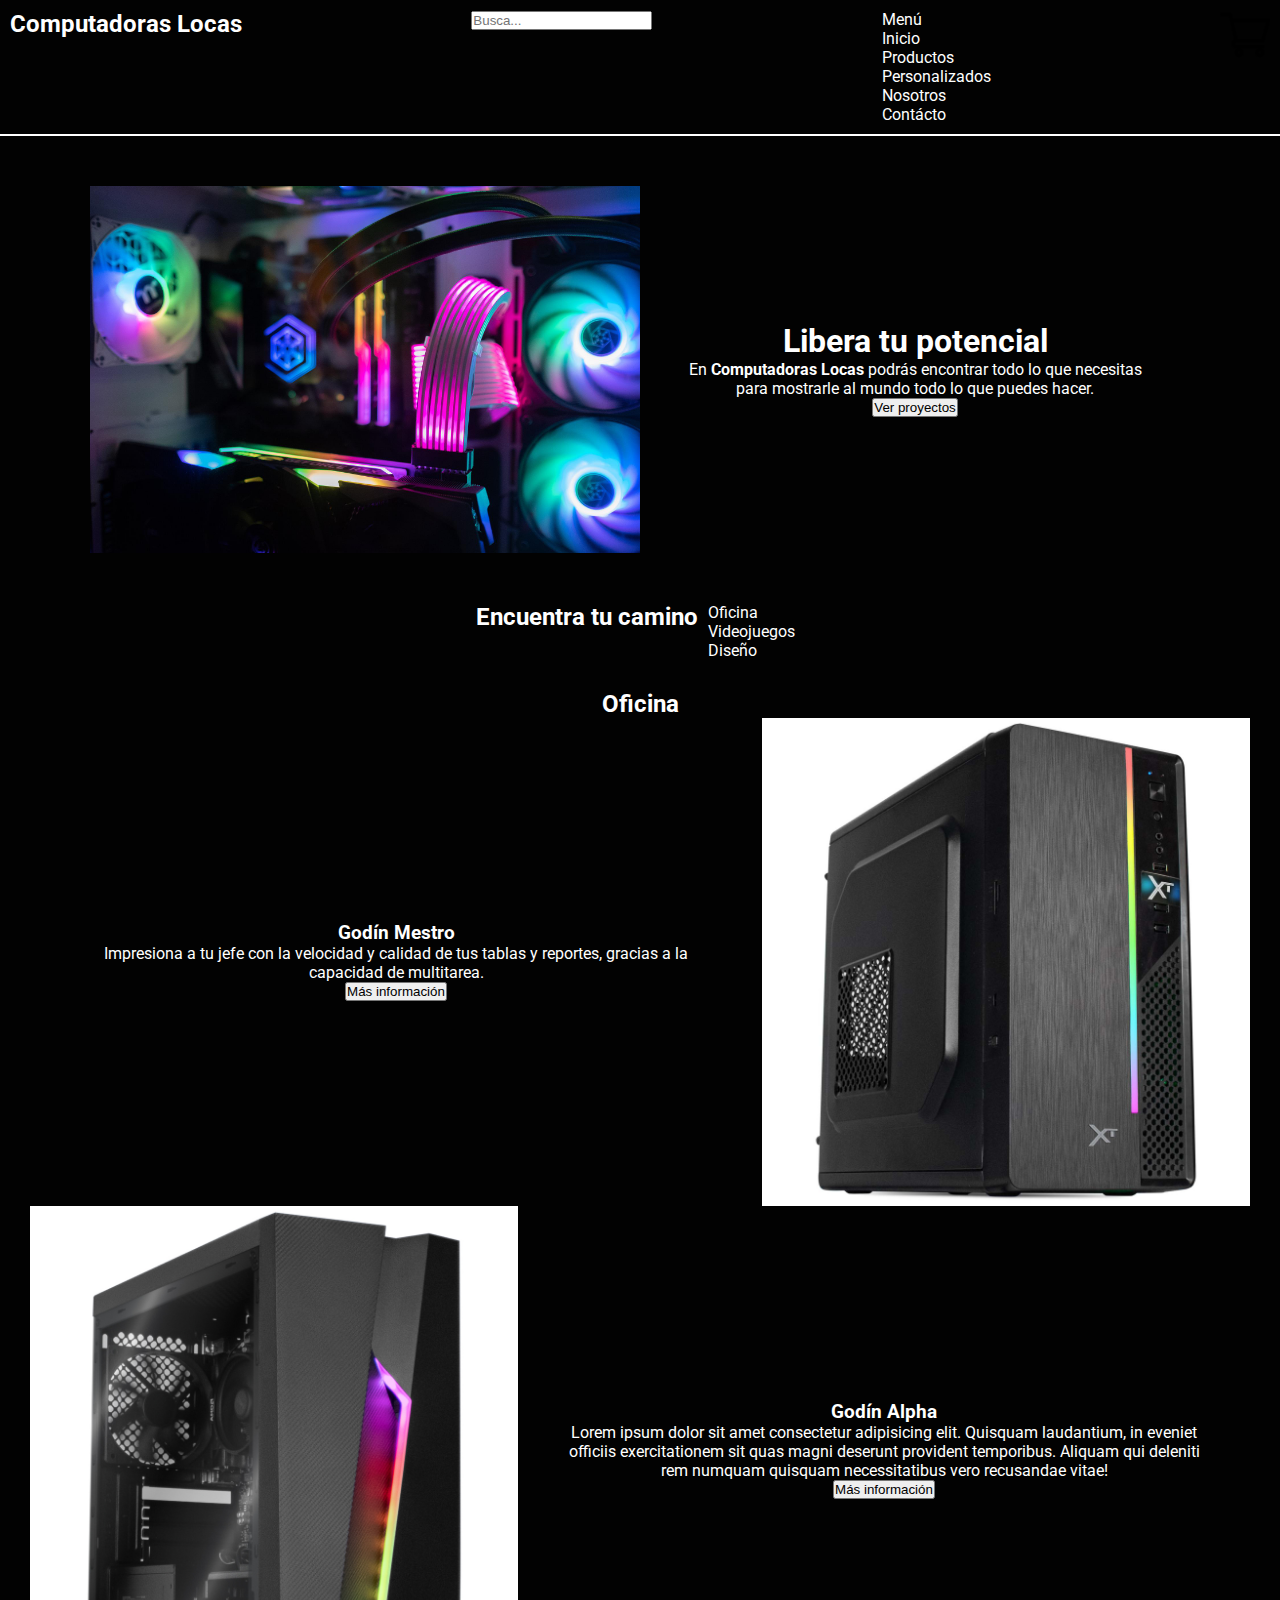
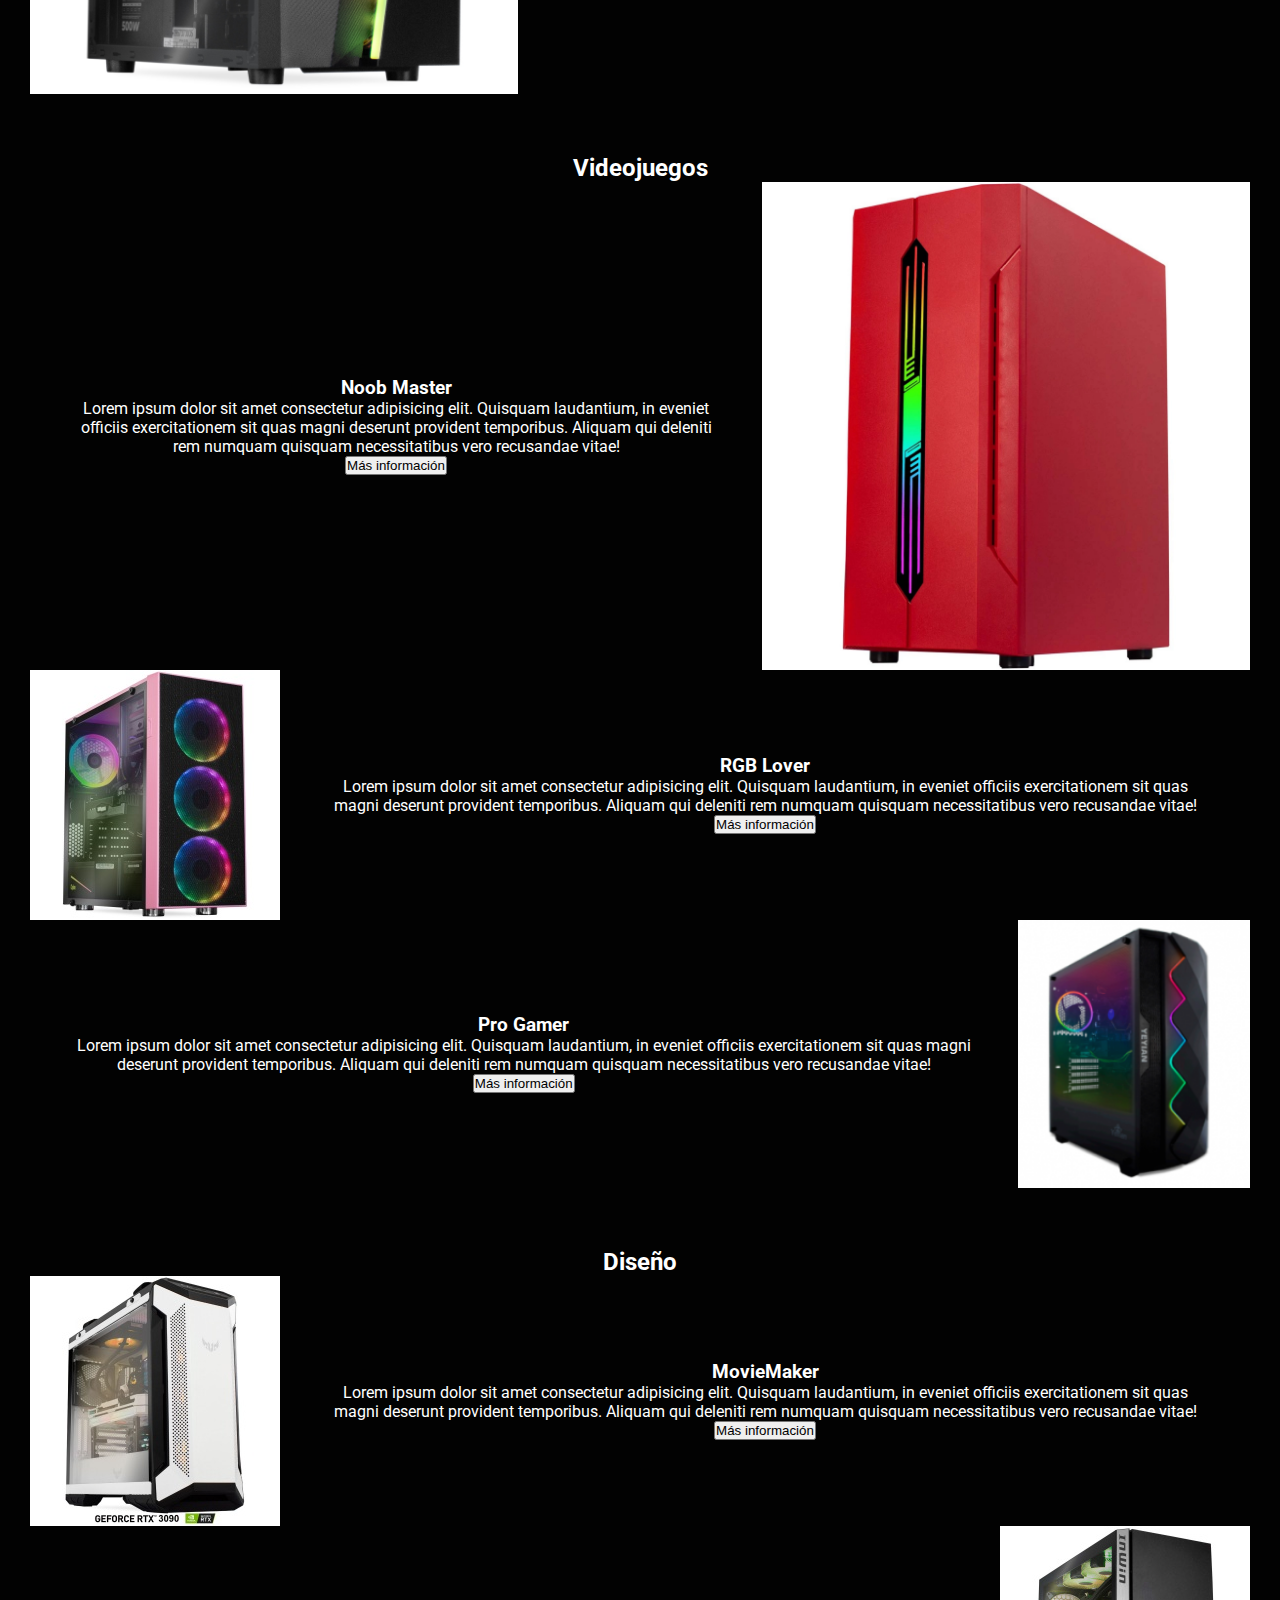
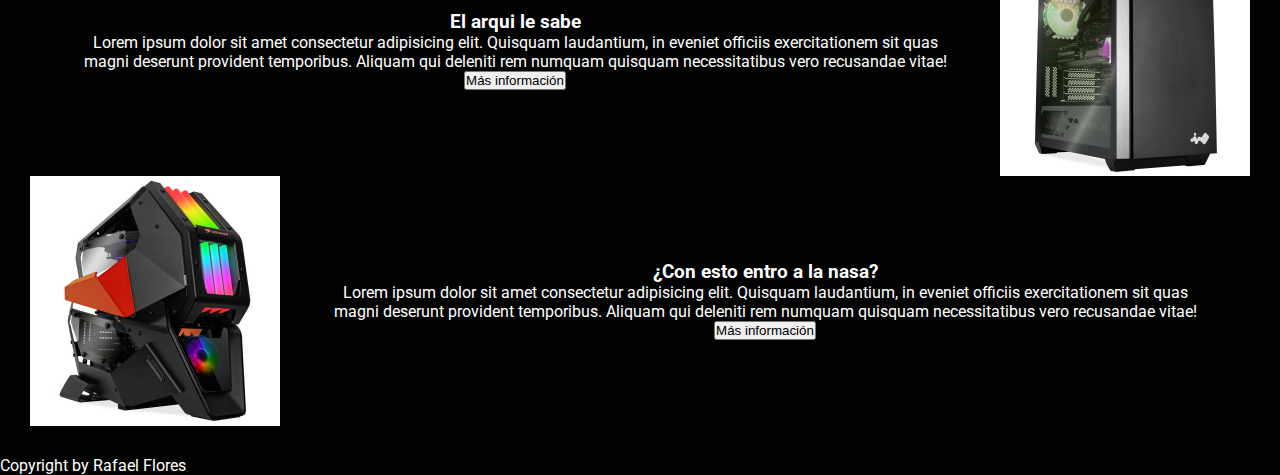
==== commit ba3b3b86: "unit" ====
--- a/index.html
+++ b/index.html
@@ -52,29 +52,22 @@
   <div class="heading">
     <h2>Oficina</h2>
   </div>
-  <div id="godin_mestro">
-    <div>
-      <h3>Godín Mestro</h3>
+  <div id="godin_maestro">
+    <div class="text_1">
+    <h3>Godín Mestro</h3>
+    <p>Impresiona a tu jefe con la velocidad y calidad de tus tablas y reportes, gracias a la capacidad de multitarea.</p>
+    <button type="button">Más información</button>
+  </div>
+    <img class="img-gm" src="imagenes/godin_maestro/godin_mestro.jpg" alt="Pc godín, perrona">
+    </div>
+  
+  <div id="godin_alpha">
+    <div class="text_1">
+      <h3>Godín Alpha</h3>
       <p>Lorem ipsum dolor sit amet consectetur adipisicing elit. Quisquam laudantium, in eveniet officiis exercitationem sit quas magni deserunt provident temporibus. Aliquam qui deleniti rem numquam quisquam necessitatibus vero recusandae vitae!</p>
-    </div>
-    <div>
       <button type="button">Más información</button>
     </div>
-    <div>
-      <img src="imagenes/godin_maestro/godin_mestro.jpg" alt="Pc godín, perrona">
-    </div>
-  </div>
-  <div id="godin_alpha">
-    <div>
-      <h3>Godín Alpha</h3>
-      <p>Lorem ipsum dolor sit amet consectetur adipisicing elit. Quisquam laudantium, in eveniet officiis exercitationem sit quas magni deserunt provident temporibus. Aliquam qui deleniti rem numquam quisquam necessitatibus vero recusandae vitae!</p>
-    </div>
-    <div>
-      <button type="button">Más información</button>
-    </div>
-    <div>
-      <img src="imagenes/godin_alpha/godin_alpha_a.jpg" alt="Pc godín, aún más perrona">
-    </div>
+    <img class="img-gm" src="imagenes/godin_alpha/godin_alpha_a.jpg" alt="Pc godín, aún más perrona">
   </div>
 </section>
 <section id="videojuegos">
@@ -82,40 +75,28 @@
     <h2>Videojuegos</h2>
   </div>
   <div id="noob_master">
-    <div>
+    <div class="text_1">
       <h3>Noob Master</h3>
       <p>Lorem ipsum dolor sit amet consectetur adipisicing elit. Quisquam laudantium, in eveniet officiis exercitationem sit quas magni deserunt provident temporibus. Aliquam qui deleniti rem numquam quisquam necessitatibus vero recusandae vitae!</p>
-    </div>
-    <div>
       <button type="button">Más información</button>
     </div>
-    <div>
-      <img src="#" alt="Pc gamer, perrona">
-    </div>
-  </div>
+    <img class="img-gm" src="imagenes/noob_master/noob_master_a.webp" alt="Pc gamer, perrona">
+   </div>
   <div id="rgb_lover">
-    <div>
+    <div class="text_1">
       <h3>RGB Lover</h3>
       <p>Lorem ipsum dolor sit amet consectetur adipisicing elit. Quisquam laudantium, in eveniet officiis exercitationem sit quas magni deserunt provident temporibus. Aliquam qui deleniti rem numquam quisquam necessitatibus vero recusandae vitae!</p>
-    </div>
-    <div>
       <button type="button">Más información</button>
     </div>
-    <div>
-      <img src="#" alt="Pc gamer,bien perrona">
-    </div>
+    <img class="img-gm" src="imagenes/rgb_lover/rgb_lover_a.jpg" alt="Pc gamer,bien perrona">
   </div>
-  <div id="Pro_Gamer">
-    <div>
+  <div id="pro_gamer">
+    <div class="text_1">
       <h3>Pro Gamer</h3>
       <p>Lorem ipsum dolor sit amet consectetur adipisicing elit. Quisquam laudantium, in eveniet officiis exercitationem sit quas magni deserunt provident temporibus. Aliquam qui deleniti rem numquam quisquam necessitatibus vero recusandae vitae!</p>
-    </div>
-    <div>
       <button type="button">Más información</button>
     </div>
-    <div>
-      <img src="#" alt="Pc gamer, más perrona del mundo mundial">
-    </div>
+    <img class="img-gm" src="imagenes/pro_gamer/pro_gamer_a.png" alt="Pc gamer, más perrona del mundo mundial">
   </div>
 </section>
 <section id="diseño">
@@ -123,40 +104,28 @@
     <h2>Diseño</h2>
   </div>
   <div id="movie_maker">
-    <div>
+    <div class="text_1">
       <h3>MovieMaker</h3>
       <p>Lorem ipsum dolor sit amet consectetur adipisicing elit. Quisquam laudantium, in eveniet officiis exercitationem sit quas magni deserunt provident temporibus. Aliquam qui deleniti rem numquam quisquam necessitatibus vero recusandae vitae!</p>
-    </div>
-    <div>
       <button type="button">Más información</button>
     </div>
-    <div>
-      <img src="#" alt="Pc de diseño, perrona">
-    </div>
+    <img class="img-gm" src="imagenes/movie_maker/movie_maker_a.jpg" alt="Pc de diseño, perrona">
   </div>
   <div id="arqui">
-    <div>
+    <div class="text_1">
       <h3>El arqui le sabe</h3>
       <p>Lorem ipsum dolor sit amet consectetur adipisicing elit. Quisquam laudantium, in eveniet officiis exercitationem sit quas magni deserunt provident temporibus. Aliquam qui deleniti rem numquam quisquam necessitatibus vero recusandae vitae!</p>
-    </div>
-    <div>
       <button type="button">Más información</button>
     </div>
-    <div>
-      <img src="#" alt="Pc del arqui ,bien perrona">
-    </div>
+    <img class="img-gm" src="imagenes/arqui/arqui_a.jpg" alt="Pc del arqui ,bien perrona">
   </div>
   <div id="nasa">
-    <div>
+    <div class="text_1">
       <h3>¿Con esto entro a la nasa?</h3>
       <p>Lorem ipsum dolor sit amet consectetur adipisicing elit. Quisquam laudantium, in eveniet officiis exercitationem sit quas magni deserunt provident temporibus. Aliquam qui deleniti rem numquam quisquam necessitatibus vero recusandae vitae!</p>
-    </div>
-    <div>
       <button type="button">Más información</button>
     </div>
-    <div>
-      <img src="#" alt="Pc para no entrar a la NASA">
-    </div>
+      <img class="img-gm" src="imagenes/nasa/nasa_a.jpg" alt="Pc para no entrar a la NASA">
   </div>
 </section>
 <footer>
--- a/styles/index.css
+++ b/styles/index.css
@@ -90,4 +90,27 @@
 
 .menu_section a  {
   padding: 10px;
+}
+
+/* Sections */
+
+section {
+  padding: 30px;
+}
+
+.heading {
+  text-align: center;
+}
+
+#godin_maestro, #godin_alpha, #noob_master, #rgb_lover, #pro_gamer, #movie_maker, #arqui, #nasa {
+  display: flex;
+  justify-content: space-evenly;
+}
+
+#godin_alpha, #rgb_lover, #movie_maker, #nasa {
+  flex-direction: row-reverse;
+}
+
+.img-gm {
+  width: 40%;
 }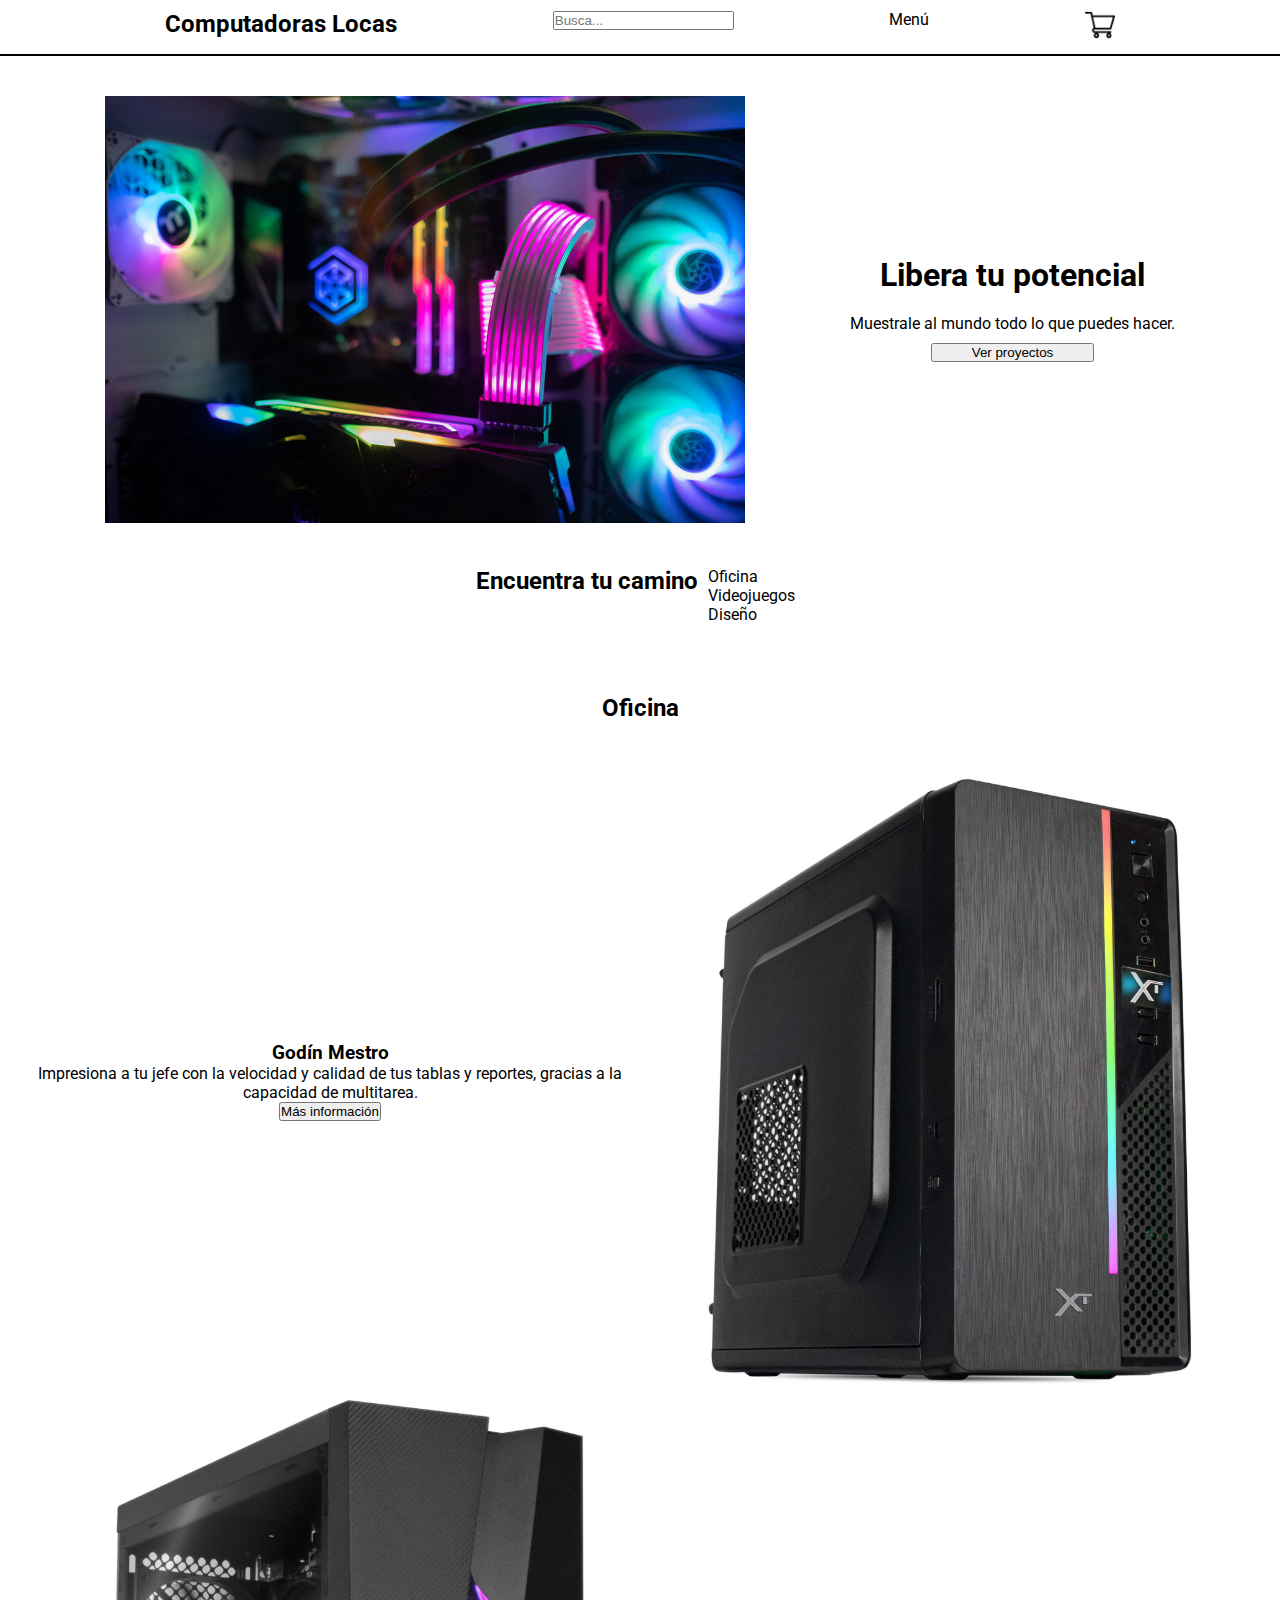
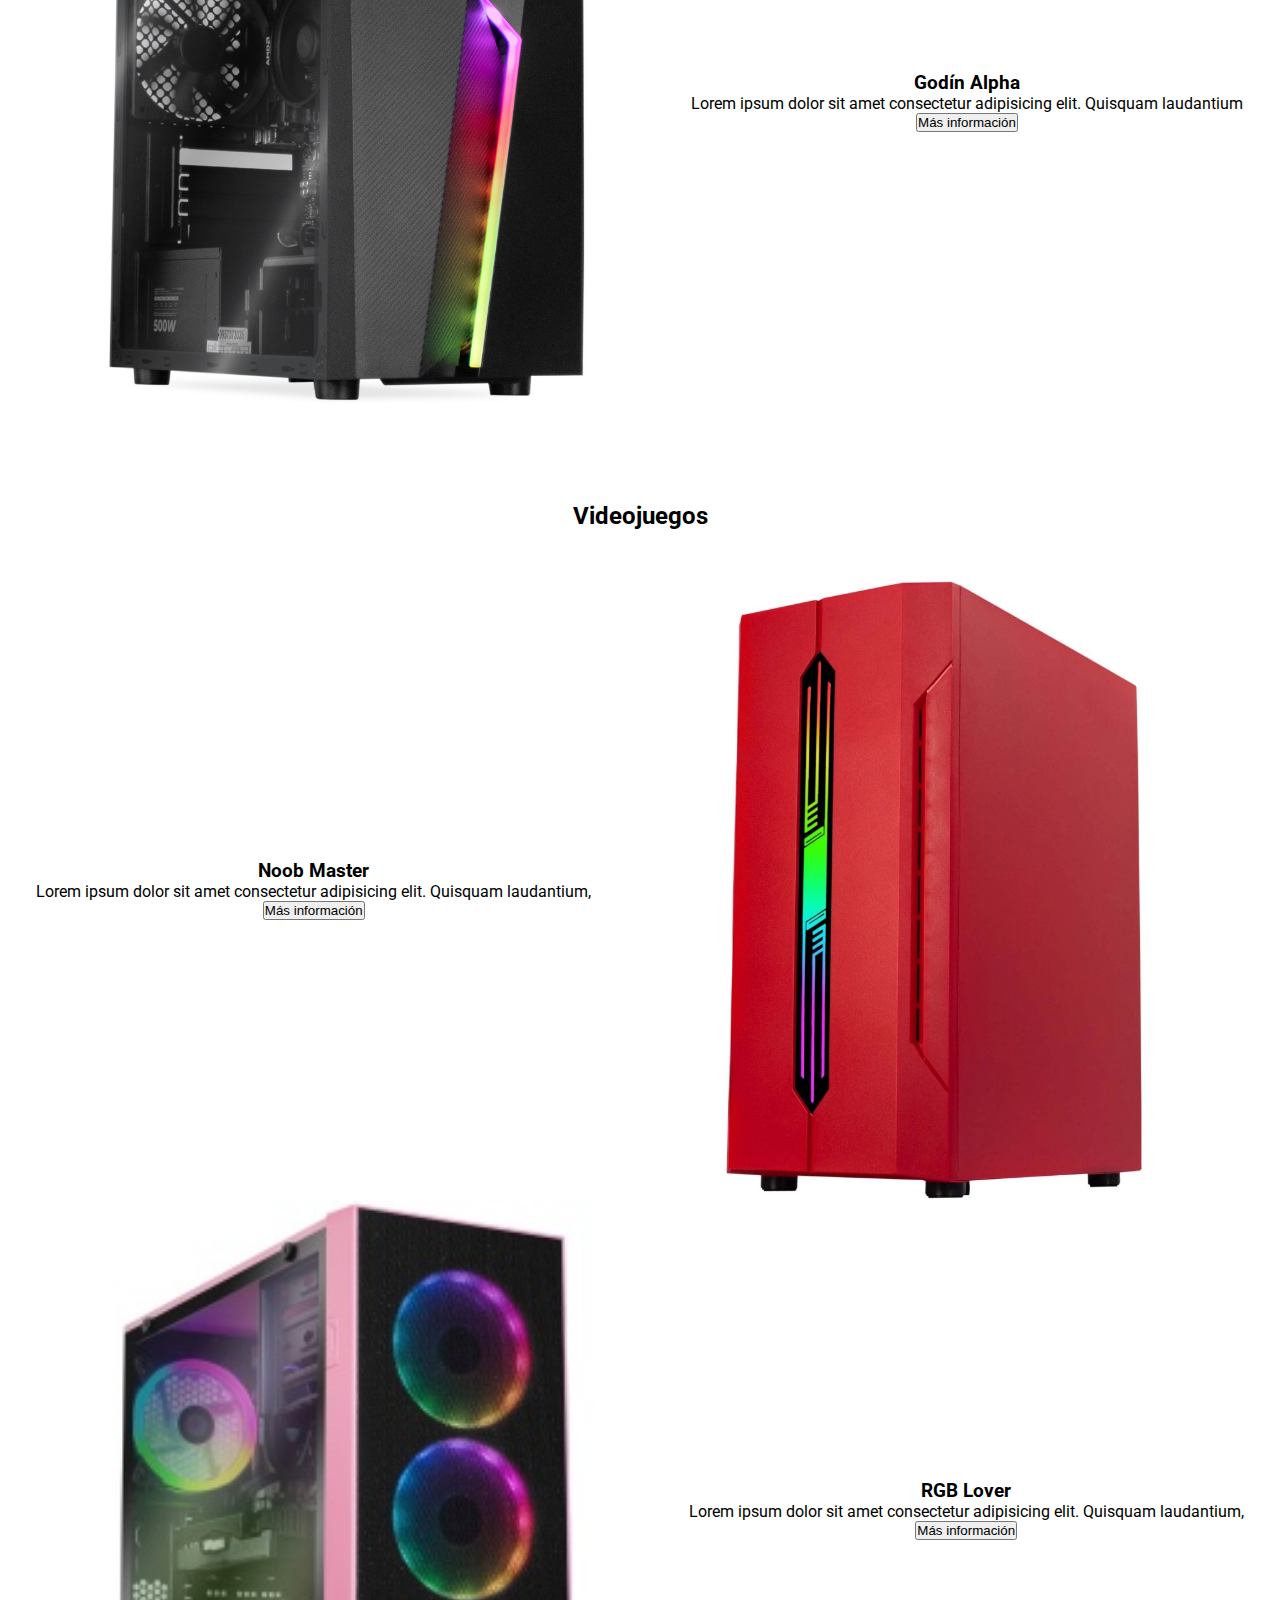
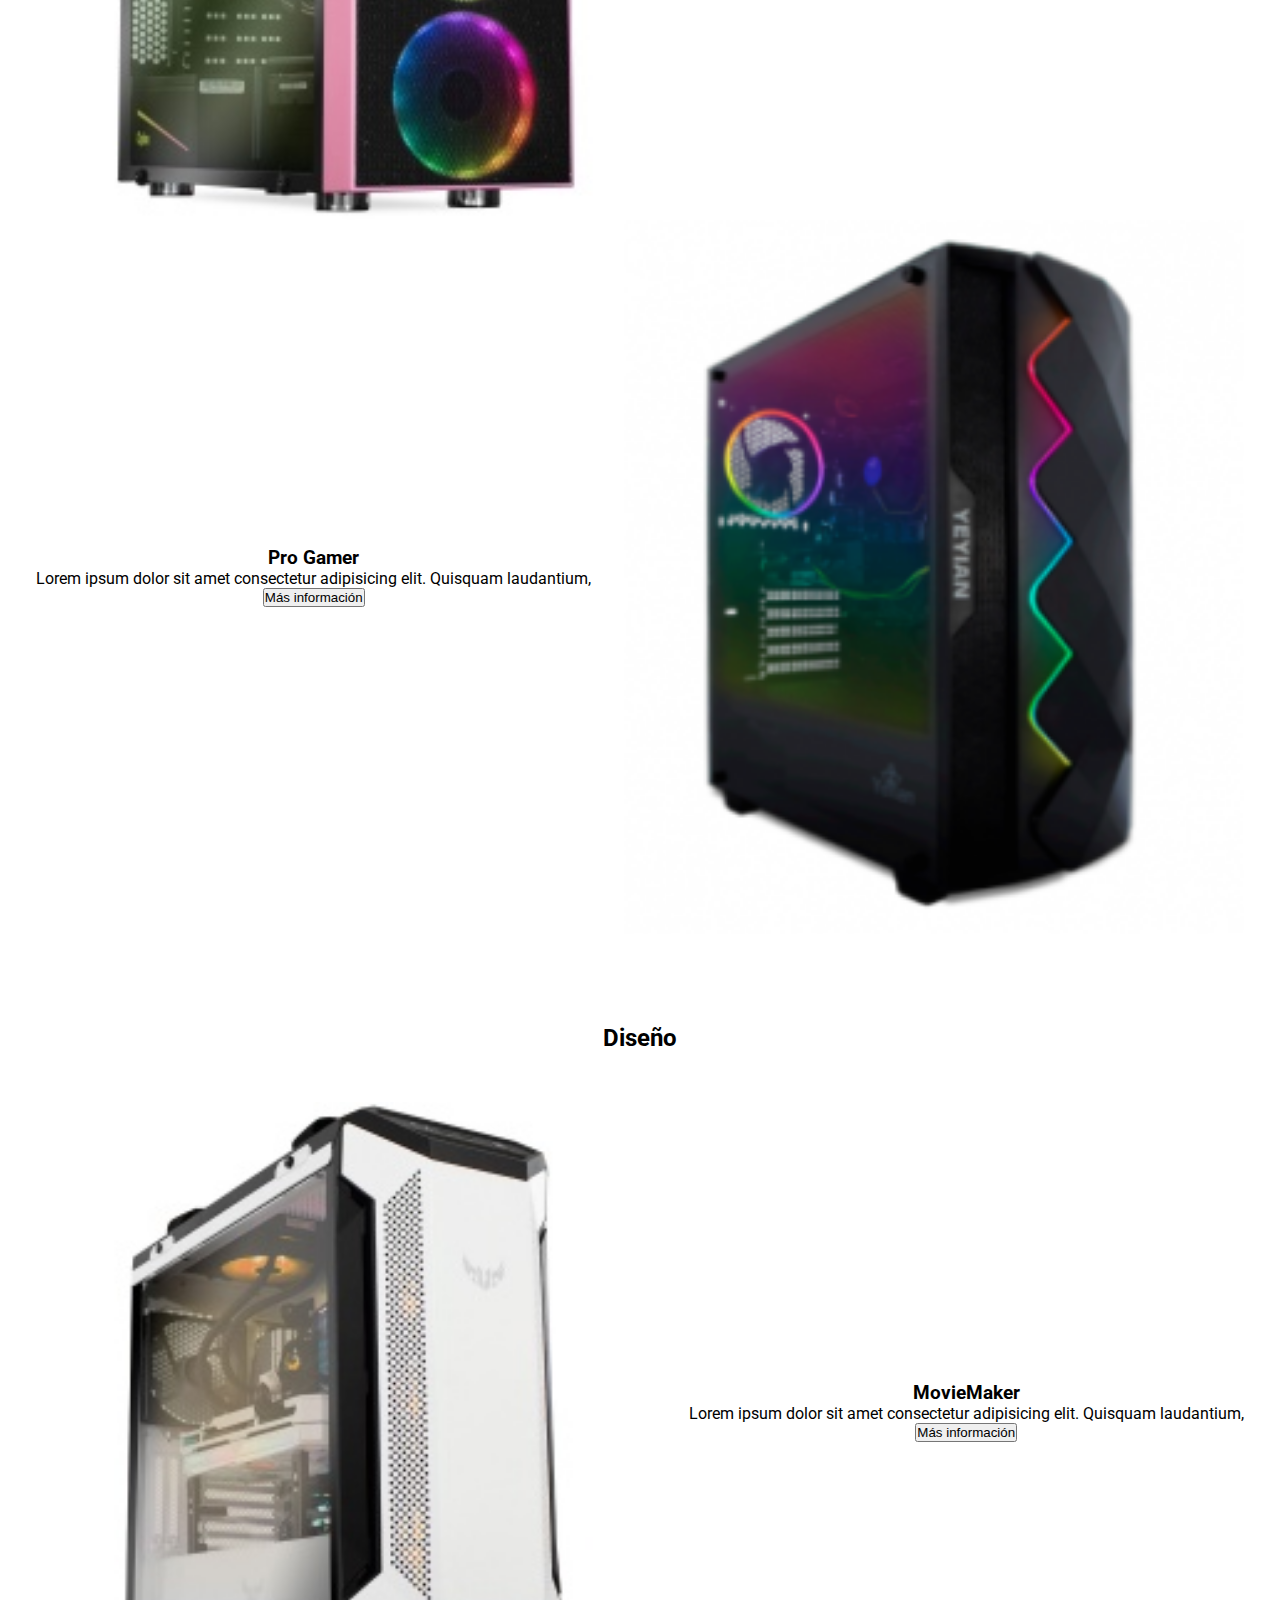
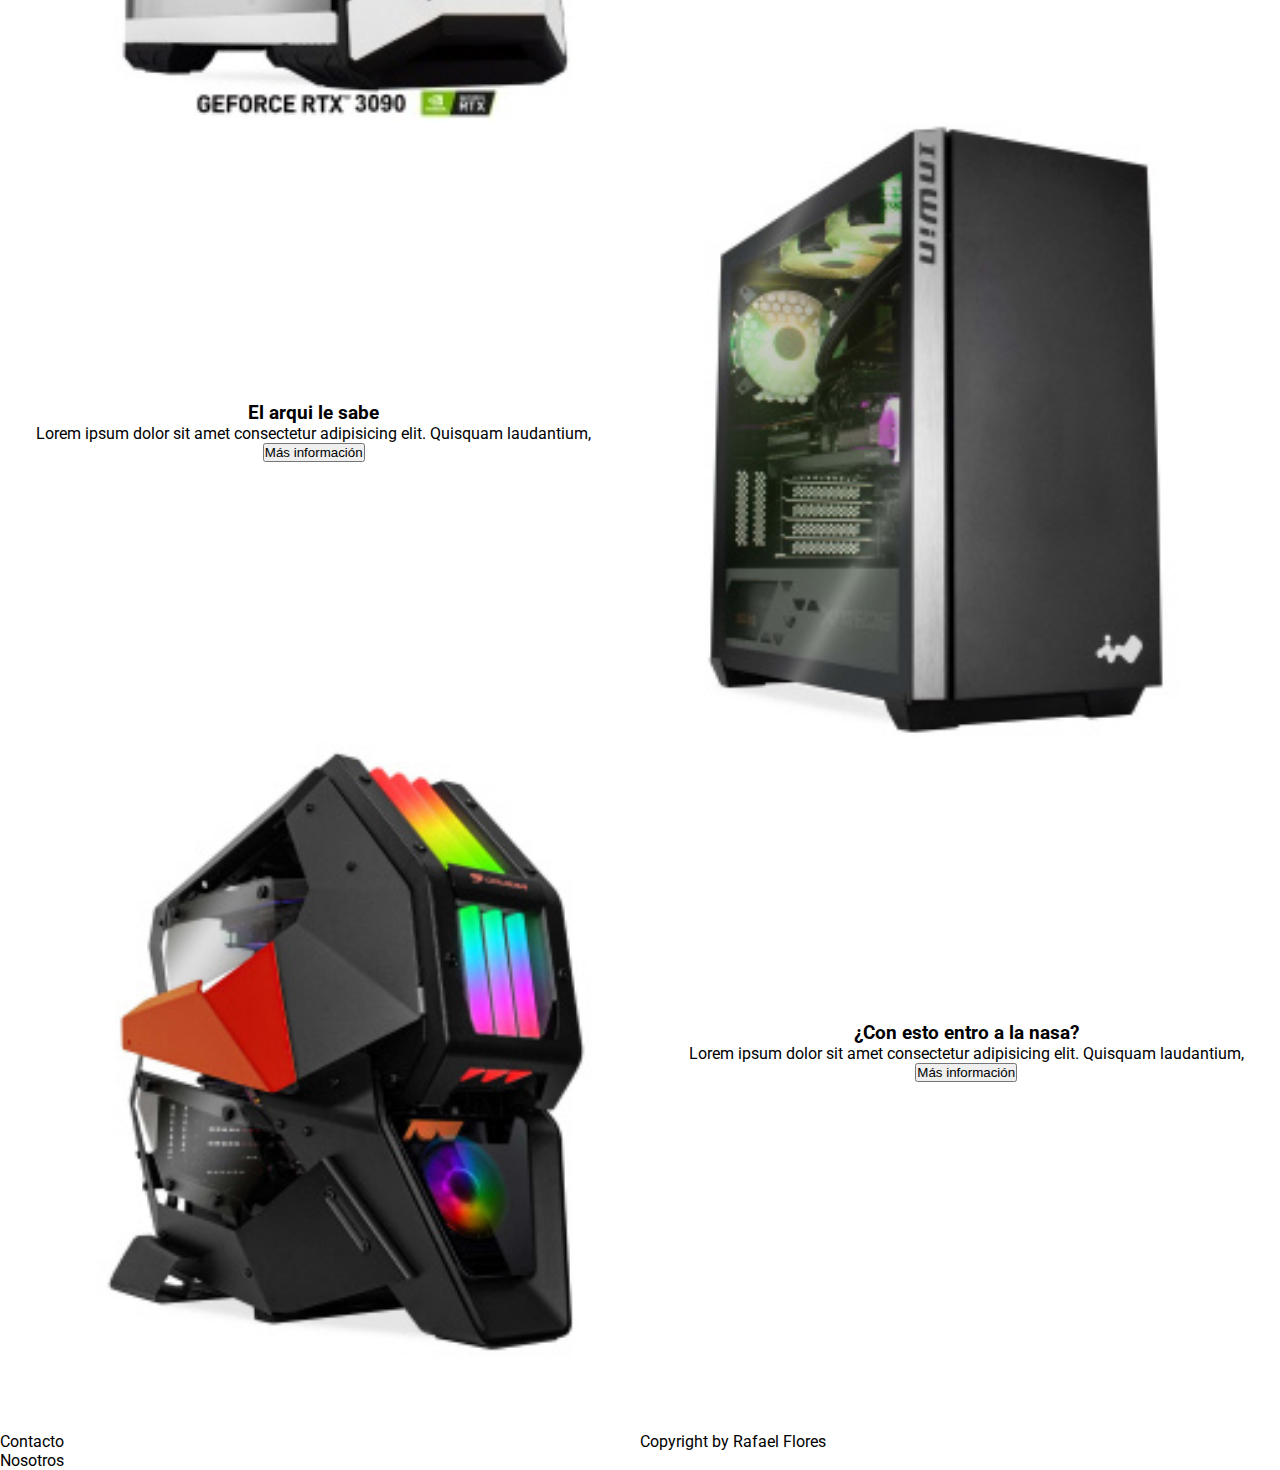
==== commit 3d51aac3: "Retomo el proyecto" ====
--- a/index.html
+++ b/index.html
@@ -19,7 +19,7 @@
       <ul id="menu">
         <li><a href="#">Menú</a></li>
       </ul>  
-      <ul>
+      <ul class="hidden">
         <li><a href="#">Inicio</a></li>
         <li><a href="pages/productos.html">Productos</a></li>
         <li><a href="pages/personalizados.html">Personalizados</a></li>
@@ -35,9 +35,9 @@
 <main>
     <img src="imagenes/intro.jpg" alt="Imagen Perrona de una PC">
   <div class="text_1">
-      <h1>Libera tu potencial</h1>
-      <p>En <strong>Computadoras Locas</strong> podrás encontrar todo lo que necesitas para mostrarle al mundo todo lo que puedes hacer.</p>
-      <button type="button">Ver proyectos</button>
+      <h1 class="">Libera tu potencial</h1>
+      <p>Muestrale al mundo todo lo que puedes hacer.<br></p>
+      <button class="ver-proyectos" type="button">Ver proyectos</button>
   </div>
 </main>
 <aside class="menu_section">
@@ -64,7 +64,7 @@
   <div id="godin_alpha">
     <div class="text_1">
       <h3>Godín Alpha</h3>
-      <p>Lorem ipsum dolor sit amet consectetur adipisicing elit. Quisquam laudantium, in eveniet officiis exercitationem sit quas magni deserunt provident temporibus. Aliquam qui deleniti rem numquam quisquam necessitatibus vero recusandae vitae!</p>
+      <p>Lorem ipsum dolor sit amet consectetur adipisicing elit. Quisquam laudantium</p>
       <button type="button">Más información</button>
     </div>
     <img class="img-gm" src="imagenes/godin_alpha/godin_alpha_a.jpg" alt="Pc godín, aún más perrona">
@@ -77,7 +77,7 @@
   <div id="noob_master">
     <div class="text_1">
       <h3>Noob Master</h3>
-      <p>Lorem ipsum dolor sit amet consectetur adipisicing elit. Quisquam laudantium, in eveniet officiis exercitationem sit quas magni deserunt provident temporibus. Aliquam qui deleniti rem numquam quisquam necessitatibus vero recusandae vitae!</p>
+      <p>Lorem ipsum dolor sit amet consectetur adipisicing elit. Quisquam laudantium,</p>
       <button type="button">Más información</button>
     </div>
     <img class="img-gm" src="imagenes/noob_master/noob_master_a.webp" alt="Pc gamer, perrona">
@@ -85,7 +85,7 @@
   <div id="rgb_lover">
     <div class="text_1">
       <h3>RGB Lover</h3>
-      <p>Lorem ipsum dolor sit amet consectetur adipisicing elit. Quisquam laudantium, in eveniet officiis exercitationem sit quas magni deserunt provident temporibus. Aliquam qui deleniti rem numquam quisquam necessitatibus vero recusandae vitae!</p>
+      <p>Lorem ipsum dolor sit amet consectetur adipisicing elit. Quisquam laudantium, </p>
       <button type="button">Más información</button>
     </div>
     <img class="img-gm" src="imagenes/rgb_lover/rgb_lover_a.jpg" alt="Pc gamer,bien perrona">
@@ -93,7 +93,7 @@
   <div id="pro_gamer">
     <div class="text_1">
       <h3>Pro Gamer</h3>
-      <p>Lorem ipsum dolor sit amet consectetur adipisicing elit. Quisquam laudantium, in eveniet officiis exercitationem sit quas magni deserunt provident temporibus. Aliquam qui deleniti rem numquam quisquam necessitatibus vero recusandae vitae!</p>
+      <p>Lorem ipsum dolor sit amet consectetur adipisicing elit. Quisquam laudantium,</p>
       <button type="button">Más información</button>
     </div>
     <img class="img-gm" src="imagenes/pro_gamer/pro_gamer_a.png" alt="Pc gamer, más perrona del mundo mundial">
@@ -106,7 +106,7 @@
   <div id="movie_maker">
     <div class="text_1">
       <h3>MovieMaker</h3>
-      <p>Lorem ipsum dolor sit amet consectetur adipisicing elit. Quisquam laudantium, in eveniet officiis exercitationem sit quas magni deserunt provident temporibus. Aliquam qui deleniti rem numquam quisquam necessitatibus vero recusandae vitae!</p>
+      <p>Lorem ipsum dolor sit amet consectetur adipisicing elit. Quisquam laudantium,</p>
       <button type="button">Más información</button>
     </div>
     <img class="img-gm" src="imagenes/movie_maker/movie_maker_a.jpg" alt="Pc de diseño, perrona">
@@ -114,7 +114,7 @@
   <div id="arqui">
     <div class="text_1">
       <h3>El arqui le sabe</h3>
-      <p>Lorem ipsum dolor sit amet consectetur adipisicing elit. Quisquam laudantium, in eveniet officiis exercitationem sit quas magni deserunt provident temporibus. Aliquam qui deleniti rem numquam quisquam necessitatibus vero recusandae vitae!</p>
+      <p>Lorem ipsum dolor sit amet consectetur adipisicing elit. Quisquam laudantium, </p>
       <button type="button">Más información</button>
     </div>
     <img class="img-gm" src="imagenes/arqui/arqui_a.jpg" alt="Pc del arqui ,bien perrona">
@@ -122,14 +122,16 @@
   <div id="nasa">
     <div class="text_1">
       <h3>¿Con esto entro a la nasa?</h3>
-      <p>Lorem ipsum dolor sit amet consectetur adipisicing elit. Quisquam laudantium, in eveniet officiis exercitationem sit quas magni deserunt provident temporibus. Aliquam qui deleniti rem numquam quisquam necessitatibus vero recusandae vitae!</p>
+      <p>Lorem ipsum dolor sit amet consectetur adipisicing elit. Quisquam laudantium,</p>
       <button type="button">Más información</button>
     </div>
       <img class="img-gm" src="imagenes/nasa/nasa_a.jpg" alt="Pc para no entrar a la NASA">
   </div>
 </section>
 <footer>
+  <a href="pages/contacto.html">Contacto</a>
   <label>Copyright by Rafael Flores</label>
+  <a href="pages/nosotros.html">Nosotros</a>
 </footer>
   
 </body>
--- a/styles/index.css
+++ b/styles/index.css
@@ -2,10 +2,10 @@
 
 
 html {
-  background-color:#020202;
+  /* background-color:#020202; */
   font-family: 'Roboto', sans-serif;
-  color:#fff;
-  box-sizing: border-box;
+  color:rgb(0, 0, 0);
+  width: 100%;
   font-size: 16px;
 }
 
@@ -13,6 +13,7 @@
 * {
   margin: 0;
   padding: 0;
+  box-sizing: border-box;
 }
 
 
@@ -20,15 +21,15 @@
 
 ul, a {
   list-style: none;
-  color:#fff;
+  color:rgb(0, 0, 0);
   text-decoration: none;
 }
 
 header {
   display: flex;
-  justify-content: space-between;
+  justify-content: space-evenly;
   padding: 10px;
-  border-bottom: 2px solid #fff;
+  border-bottom: 2px solid rgb(0, 0, 0);
 }
 
 
@@ -44,16 +45,26 @@
   width: 50px;
 }
 
+.hidden {
+  display: none;
+}
+
+main > div > h1 {
+  padding-bottom: 30px;
+}
+
+main > div > p {
+  padding-bottom: 10px;
+}
+
+
 /*Main*/
 
 main {
   display: inline-flex;
-  margin-left: 90px;
-  margin-top: 50px;
-  margin-right: 90px;
-  margin-bottom: 50px;
   justify-content: space-evenly;
   align-items: center;
+  padding-top: 40px;
 }
 
 /* .text_1 h1,p,button {
@@ -68,19 +79,26 @@
   display: flex;
   align-content: center;
   flex-wrap: wrap;
-  margin: 40px;
   justify-content: center;
+  flex-direction:column;
+  align-items: center;
 }
 
  .text_1 p {
   text-align: center;
  }
 
+.ver-proyectos {
+  width: 50%;
+
+}
+
 /* PC menu section */
 
 .menu_section {
   display: flex;
   justify-content: center;
+  padding-top: 40px;
   
 }
 
@@ -95,16 +113,17 @@
 /* Sections */
 
 section {
-  padding: 30px;
+  padding: 20px;
 }
 
 .heading {
   text-align: center;
+  padding: 50px;
 }
 
 #godin_maestro, #godin_alpha, #noob_master, #rgb_lover, #pro_gamer, #movie_maker, #arqui, #nasa {
   display: flex;
-  justify-content: space-evenly;
+  justify-content: space-around;
 }
 
 #godin_alpha, #rgb_lover, #movie_maker, #nasa {
@@ -112,5 +131,63 @@
 }
 
 .img-gm {
-  width: 40%;
-}+  width: 50%;
+}
+
+/* Footer */
+
+footer {
+  display: grid;
+  grid-template-columns: 1fr 1fr;
+  padding-top: 50px;
+  width: 100%;
+}
+
+@media only screen and (max-width: 480px) {
+  main > div > h1 {
+    padding-bottom: 10px;
+}
+html {
+  font-size: 14px;
+}
+.cart img {
+  display: inline-block;
+  width: 30px;
+}
+
+}
+
+@media only screen and (min-width: 480px) {
+    main > div > h1 {
+      padding-bottom: 10px;
+  }
+  html {
+    font-size: 14px;
+  }
+  .cart img {
+    display: inline-block;
+    width: 30px;
+  }
+
+}
+
+@media only screen and (min-width: 768px) {
+  main > div > h1 {
+    padding-bottom: 20px;
+}
+html {
+  font-size: 16px;
+}
+
+}
+
+@media only screen and (min-width: 826px) {
+  main > div > h1 {
+    padding-bottom: 20px;
+}
+html {
+  font-size: 16px;
+}
+
+}
+
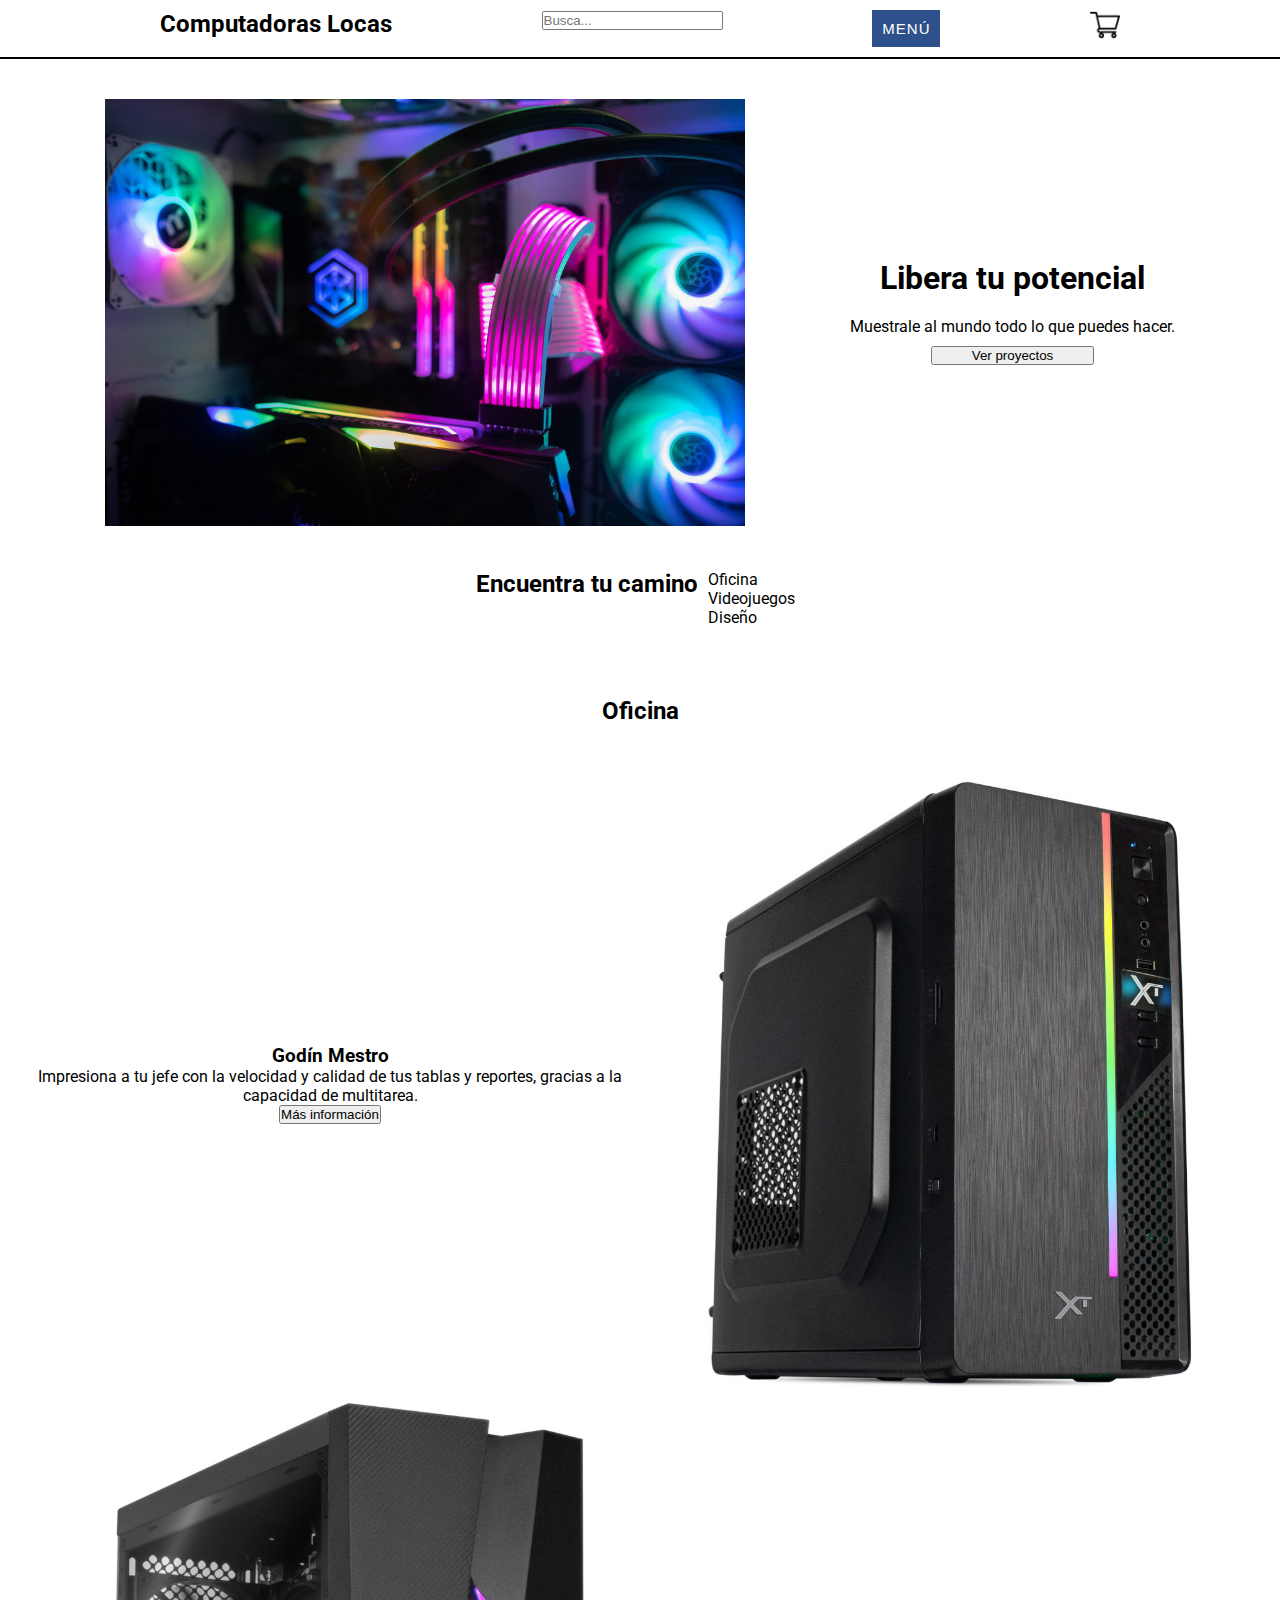
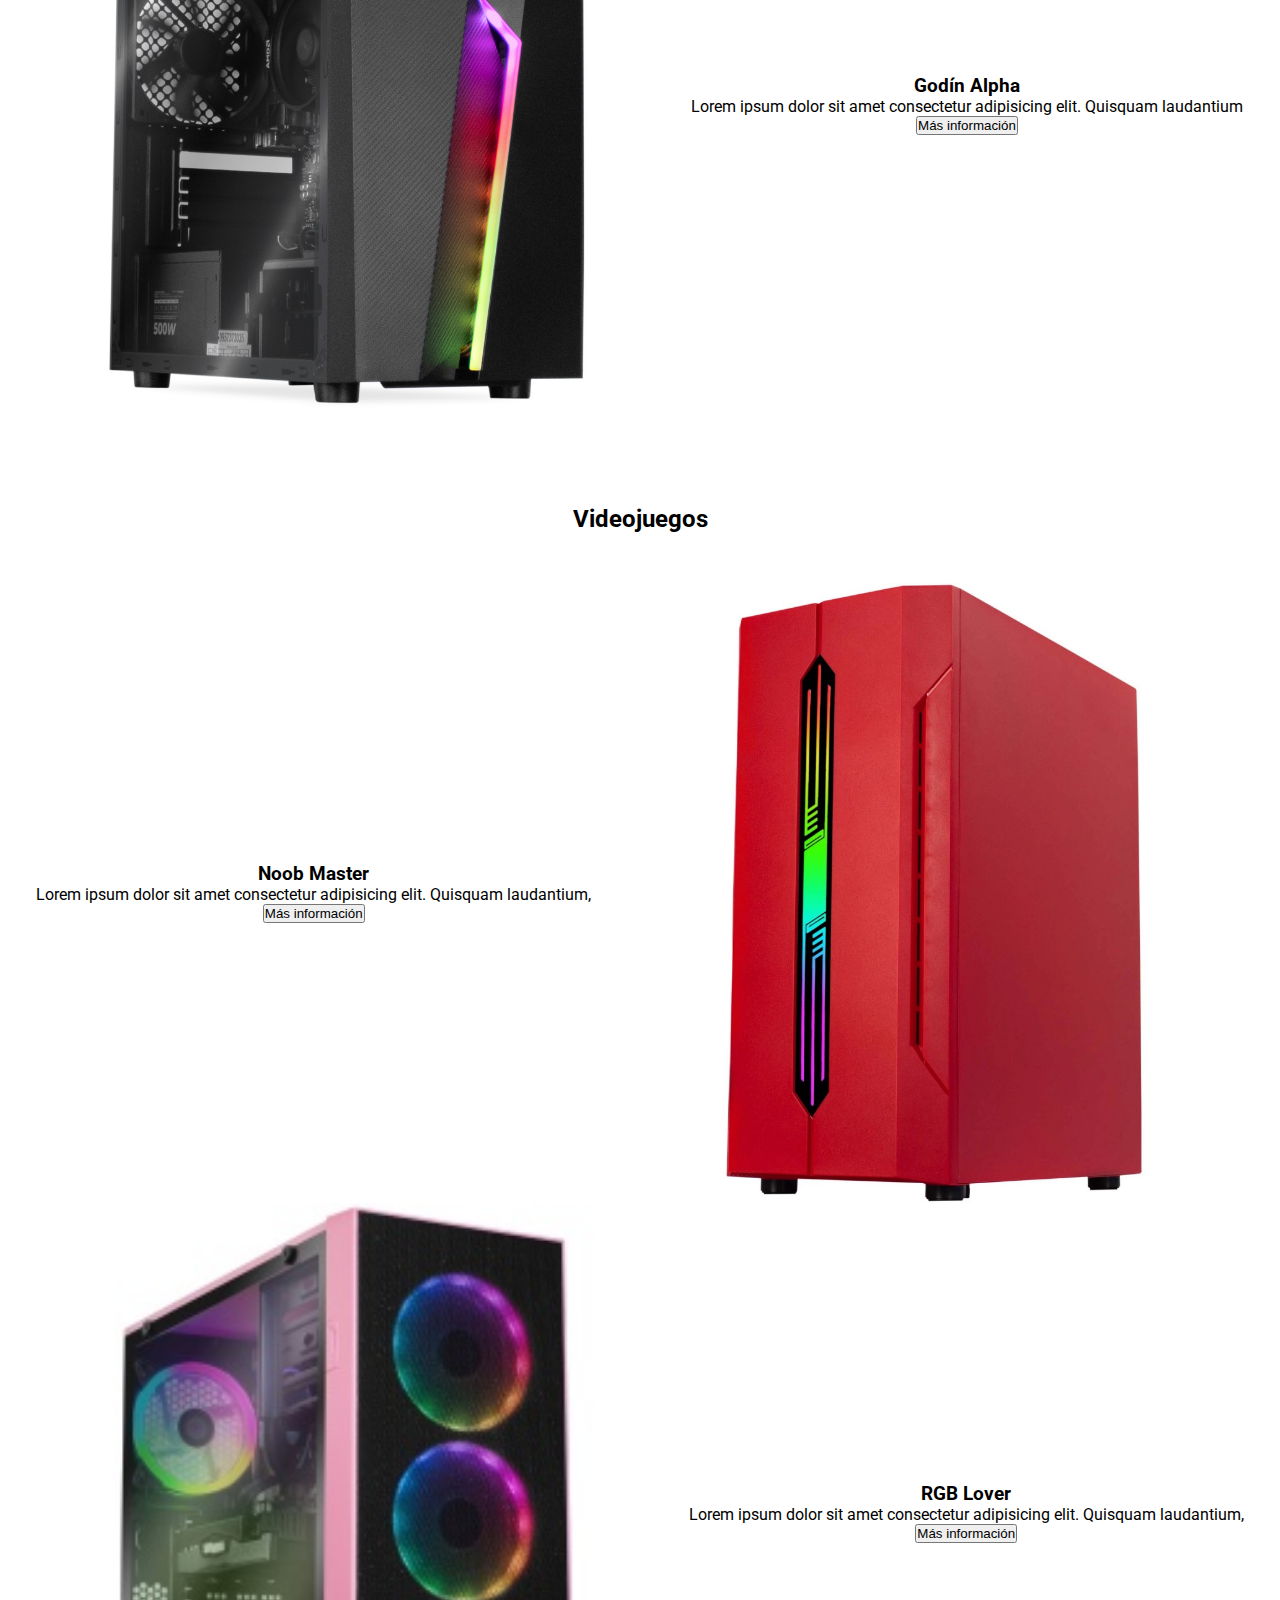
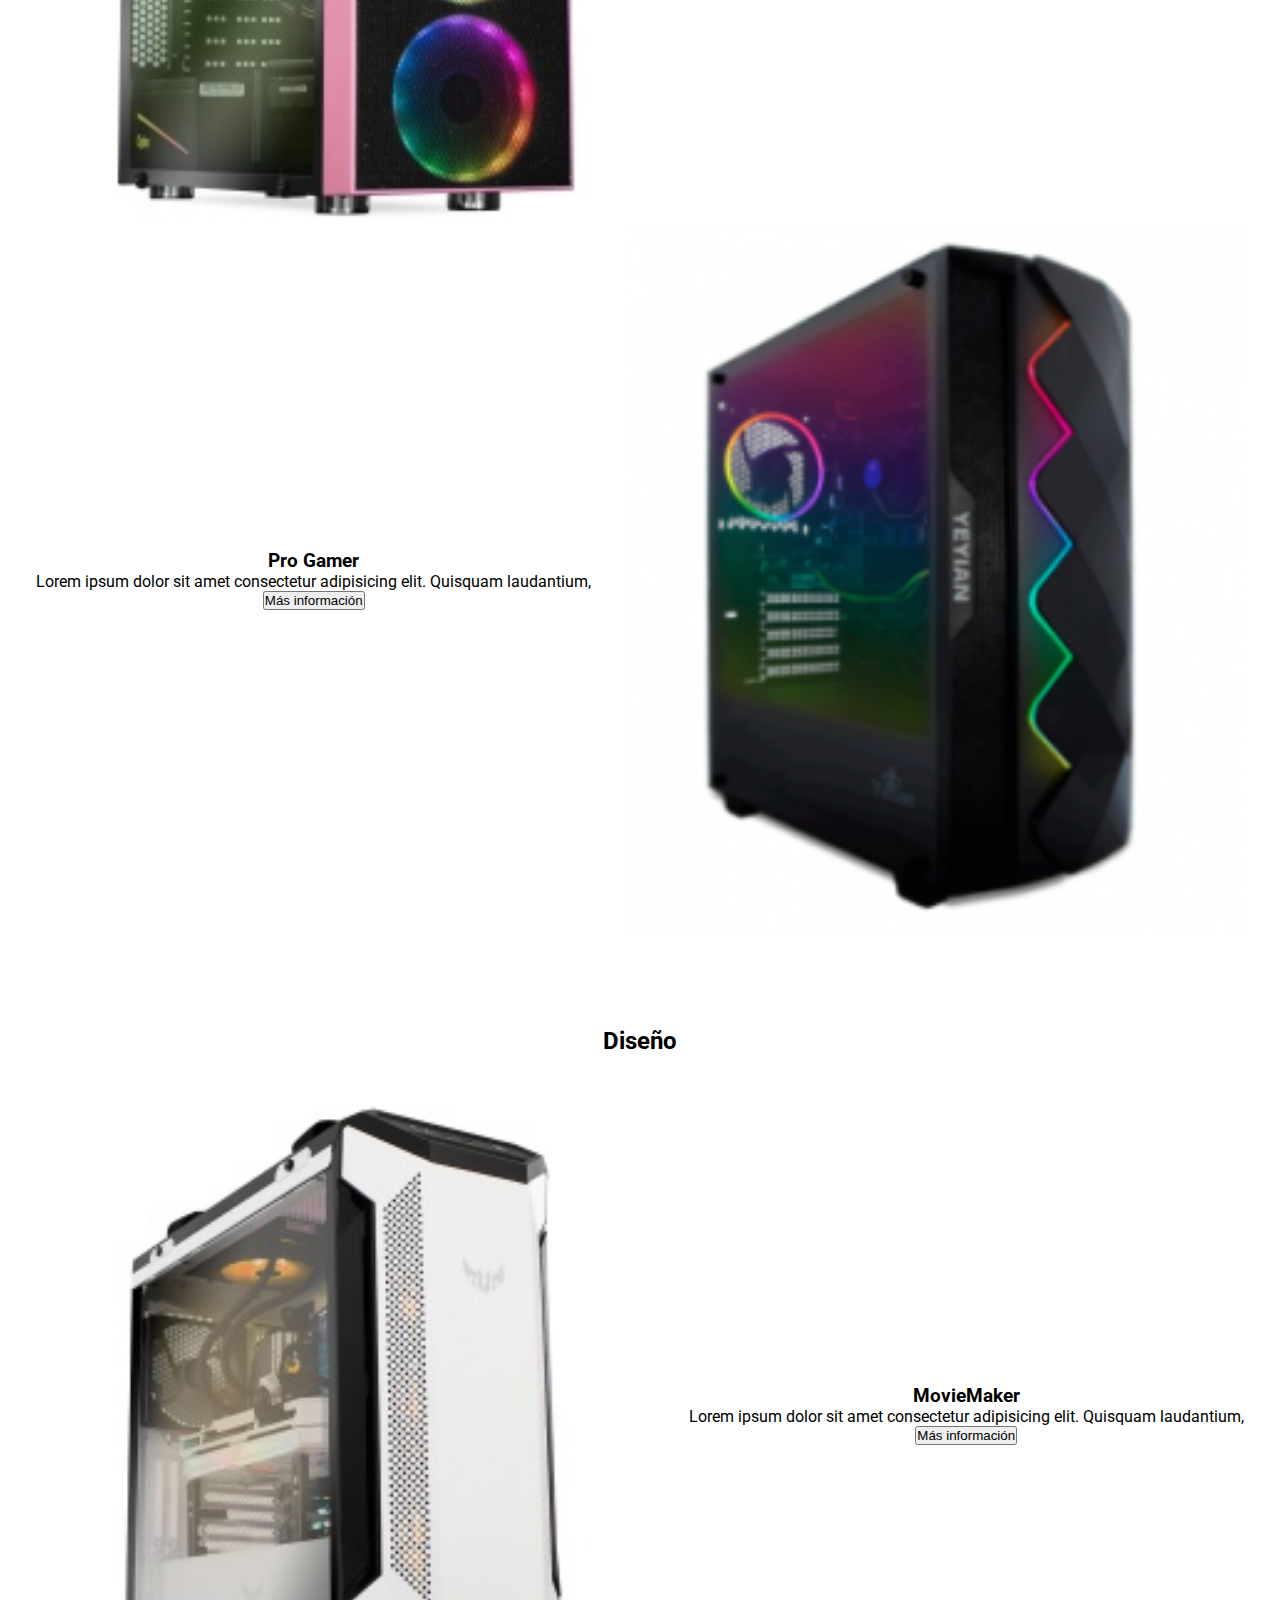
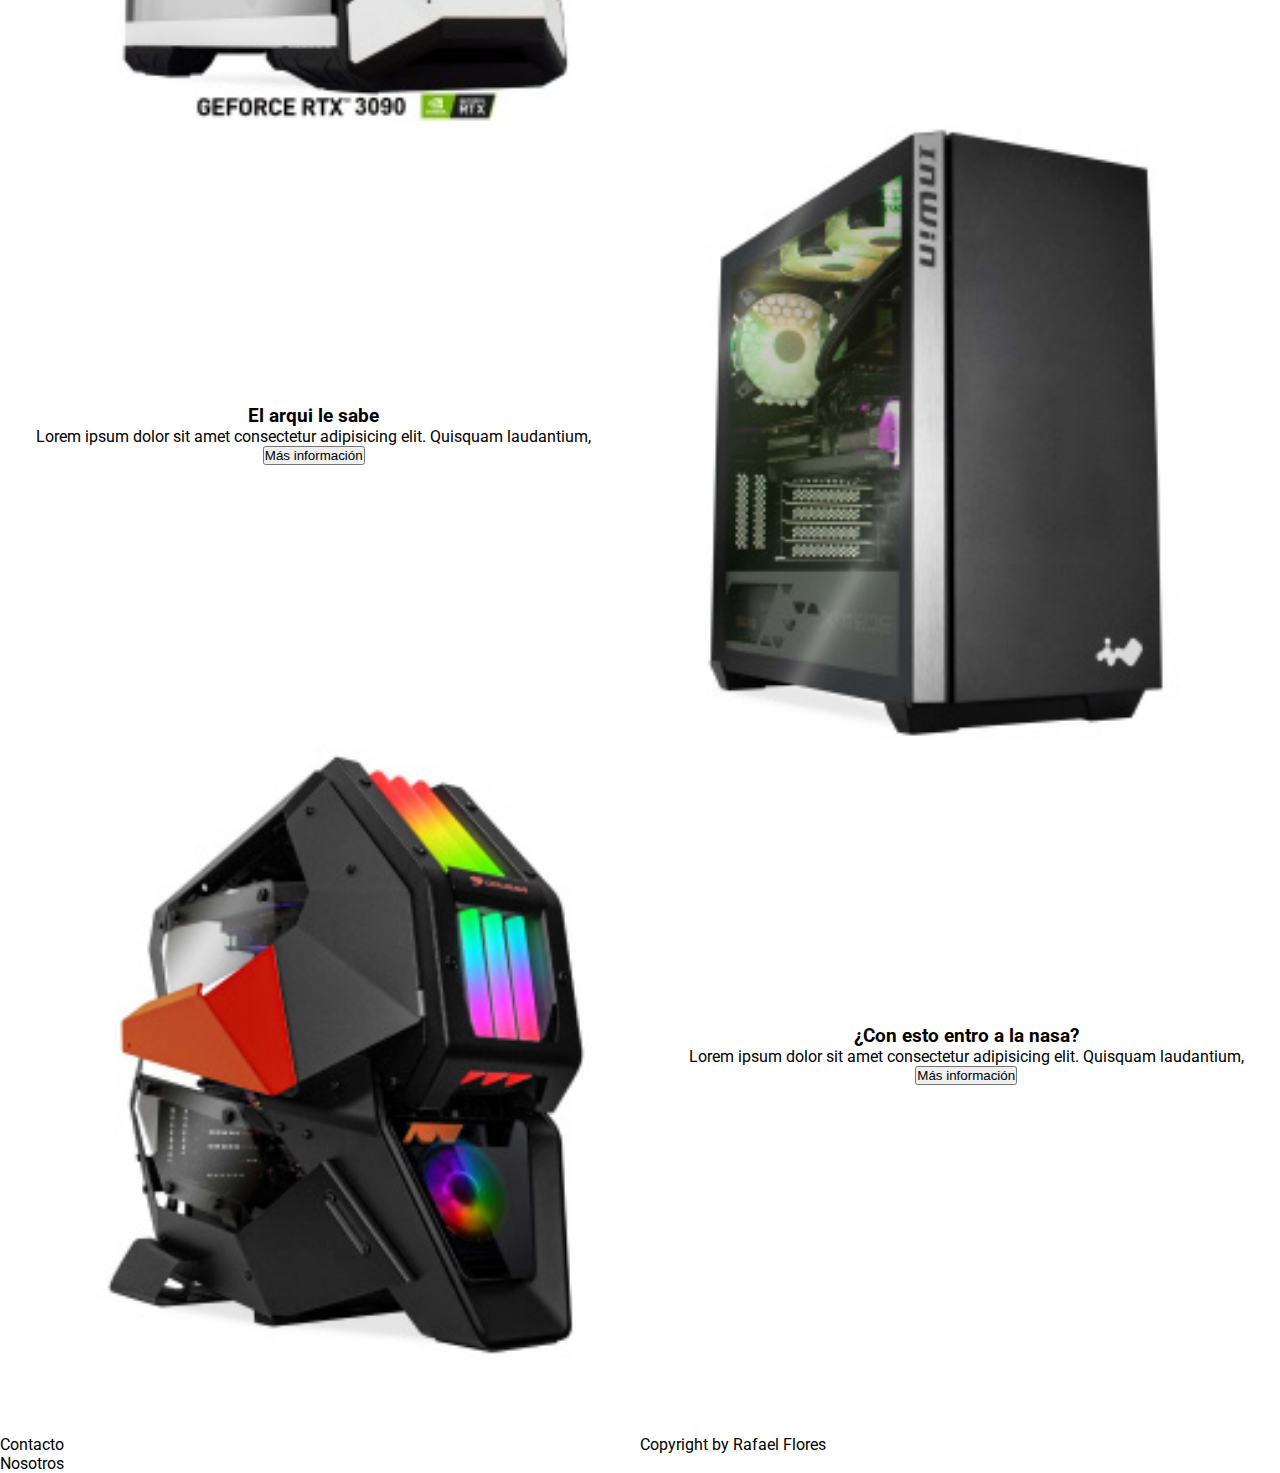
==== commit 7a393cd9: "Header con todo para el desafio entregable" ====
--- a/index.html
+++ b/index.html
@@ -15,16 +15,17 @@
   <div class="search_bar">
     <input type="text" placeholder="Busca...">
   </div>
-    <nav>
-      <ul id="menu">
-        <li><a href="#">Menú</a></li>
-      </ul>  
-      <ul class="hidden">
-        <li><a href="#">Inicio</a></li>
-        <li><a href="pages/productos.html">Productos</a></li>
-        <li><a href="pages/personalizados.html">Personalizados</a></li>
-        <li><a href="pages/nosotros.html">Nosotros</a></li>
-        <li><a href="pages/contacto.html">Contácto</a></li>
+    <nav id="menu">
+        <ul>
+        <li><a href="#">Menú</a>
+        <ul>
+          <li><a href="#">Inicio</a></li>
+          <li><a href="pages/productos.html">Productos</a></li>
+          <li><a href="pages/personalizados.html">Personalizados</a></li>
+          <li><a href="pages/nosotros.html">Nosotros</a></li>
+          <li><a href="pages/contacto.html">Contácto</a></li>
+        </ul>
+       </li>
       </ul>
     </nav>
     <div class="cart">
--- a/styles/index.css
+++ b/styles/index.css
@@ -39,15 +39,26 @@
  
 }
 
+.logo:hover {
+  display: inline-block;
+ background-color: #0093E9;
+ background-image: linear-gradient(162deg, #0093E9 0%, #80D0C7 100%);
+ ;
+}
+
 
 .cart img {
   display: inline-block;
   width: 50px;
 }
 
-.hidden {
-  display: none;
-}
+.cart img:hover {
+  display: inline-block;
+  width: 50px;
+  transform: scale(1.1);
+  transition: 1s all ease;
+}
+
 
 main > div > h1 {
   padding-bottom: 30px;
@@ -191,3 +202,55 @@
 
 }
 
+
+#menu ul li {
+  background-color:#2e518b;
+}
+
+#menu ul a {
+  display:block;
+  color:#fff;
+  text-decoration:none;
+  font-weight:400;
+  font-size:15px;
+  padding:10px;
+  font-family:"HelveticaNeue", "Helvetica Neue", Helvetica, Arial, sans-serif;
+  text-transform:uppercase;
+  letter-spacing:1px;
+ }
+
+ #menu ul li {
+  position:relative;
+  float:left;
+  margin:0;
+  padding:0;
+ }
+
+ #menu ul li:hover {
+  background:#5b78a7;
+  transition: 0s all ease;
+  transform: scale(1.1);
+ }
+
+ #menu ul ul {
+  display:none;
+  position:absolute;
+  top:100%;
+  left:0;
+  background:#eee;
+  padding:0;
+ }
+
+ #menu ul ul li {
+  float:none;
+  width:150px
+ }
+
+ #menu ul ul a {
+  line-height:120%;
+  padding:10px 15px;
+ }
+
+ #menu ul li:hover > ul {
+  display:block;
+ }